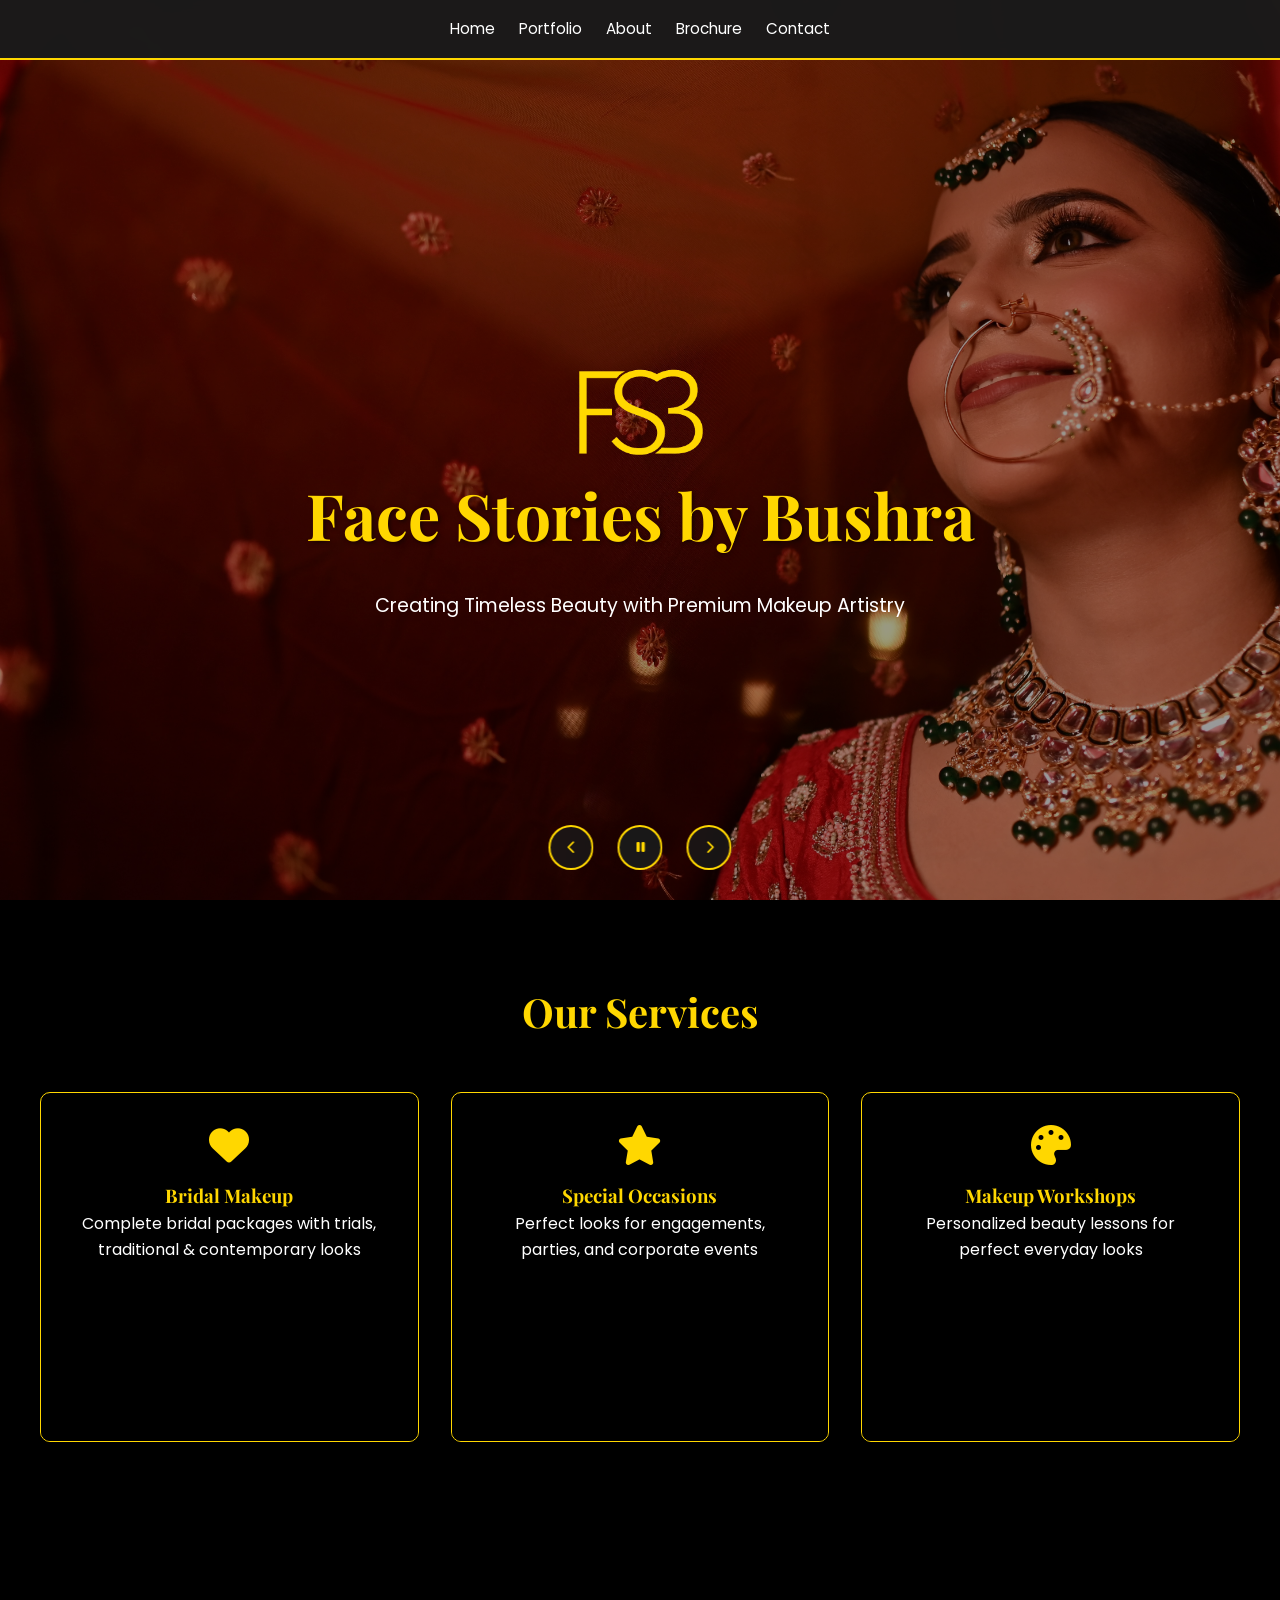
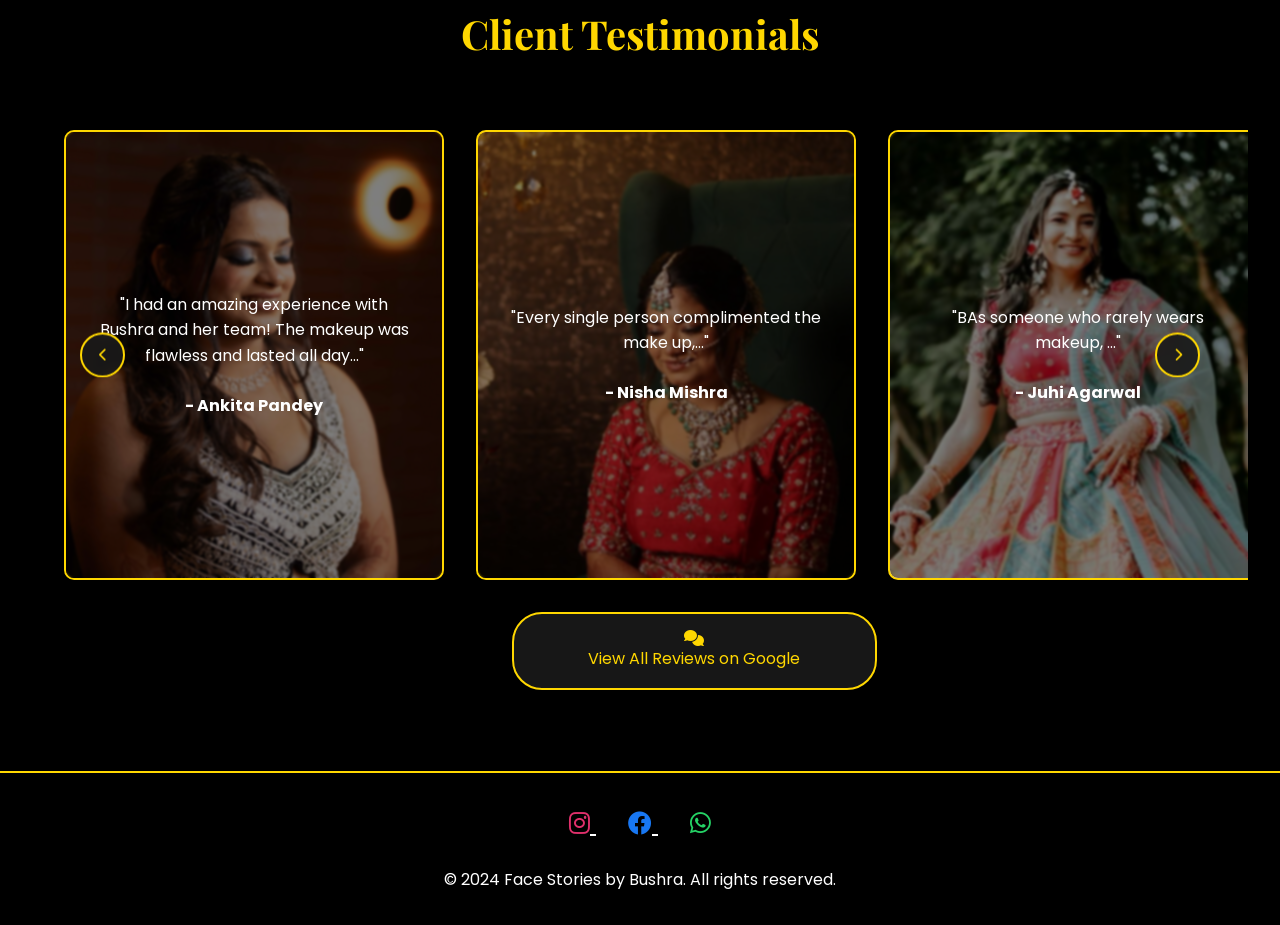
==== index.html @ 18f6107c "Add files via upload" ====
<!DOCTYPE html>
<html lang="en">
<head>
    <meta charset="UTF-8">
    <meta name="viewport" content="width=device-width, initial-scale=1.0">
    <title>Face Stories by Bushra | Premium Makeup Artist</title>
    <link href="https://unpkg.com/aos@2.3.1/dist/aos.css" rel="stylesheet">
    <link rel="stylesheet" href="https://cdnjs.cloudflare.com/ajax/libs/font-awesome/6.0.0/css/all.min.css">
    <link href="https://fonts.googleapis.com/css2?family=Playfair+Display:wght@400;700&family=Poppins:wght@300;400;500;600&display=swap" rel="stylesheet">
    <style>
        /* Color Scheme */
        :root {
            --gold: #FFD700;
            --black: #000000;
            --dark-bg: #000000;
            --text-white: #ffffff;
        }
        
        /* Base Styles */
        * {
            margin: 0;
            padding: 0;
            box-sizing: border-box;
        }

        body {
            font-family: 'Poppins', sans-serif;
            background-color: var(--dark-bg);
            color: var(--text-white);
            line-height: 1.6;
        }

        h1, h2, h3 {
            font-family: 'Playfair Display', serif;
            color: var(--gold);
        }

        /* Navigation */
        .navbar {
            position: fixed;
            top: 0;
            left: 0;
            width: 100%;
            background: rgba(26, 26, 26, 0.98);
            z-index: 1000;
            padding: 1rem 0;
            border-bottom: 2px solid var(--gold);
            backdrop-filter: blur(8px);
        }

        .nav-links {
            display: flex;
            justify-content: center;
            gap: 1.5rem;
            list-style: none;
            padding: 0 1rem;
            flex-wrap: wrap;
        }

        .nav-links a {
            color: var(--text-white);
            text-decoration: none;
            font-size: 0.95rem;
            transition: color 0.3s ease;
            white-space: nowrap;
        }

        .nav-links a:hover {
            color: var(--gold);
        }

        /* Hero Section */
        .hero {
            height: 100vh;
            display: flex;
            align-items: center;
            justify-content: center;
            background: linear-gradient(rgba(0, 0, 0, 0.7), rgba(0, 0, 0, 0.7)),
                        url('images/hero-bg.jpg');
            background-size: cover;
            background-position: center;
            text-align: center;
            padding: 0 1rem;
        }

        .hero-content {
            max-width: 800px;
        }

        .hero h1 {
            font-size: 4rem;
            margin-bottom: 1.5rem;
            text-shadow: 2px 2px 4px rgba(0, 0, 0, 0.5);
        }

        .hero p {
            font-size: 1.2rem;
            margin-bottom: 2rem;
            color: var(--text-white);
        }

        /* Services Section */
        .services {
            padding: 5rem 2rem;
            /* background: var(--black); */
        }

        .services h2 {
            text-align: center;
            margin-bottom: 3rem;
            font-size: 2.5rem;
        }

        .service-grid {
            display: grid;
            grid-template-columns: repeat(auto-fit, minmax(300px, 1fr));
            gap: 2rem;
            max-width: 1200px;
            margin: 0 auto;
        }

        .service-card {
            background: var(--dark-bg);
            padding: 2rem;
            border-radius: 10px;
            border: 1px solid var(--gold);
            transition: transform 0.3s ease;
            text-align: center;
        }

        .service-card:hover {
            transform: translateY(-10px);
        }

        .service-card i {
            font-size: 2.5rem;
            color: var(--gold);
            margin-bottom: 1rem;
        }

        /* Footer */
        .site-footer {
            background: var(--black);
            padding: 2rem 2rem;
            text-align: center;
            border-top: 2px solid var(--gold);
            z-index: 1001;
        }

        .social-links {
            margin-bottom: 1.5rem;
        }

        .social-links a {
            color: var(--text-white);
            font-size: 1.5rem;
            margin: 0 1rem;
            transition: color 0.3s ease;
        }

        .social-links a:hover {
            color: var(--gold);
        }


                /* Hero Carousel */
                .hero-carousel {
            position: absolute;
            width: 100%;
            height: 100%;
            overflow: hidden;
            z-index: -1;
        }

        .carousel-track {
            display: flex;
            width: 500%;
            height: 100%;
            animation: slide 30s infinite;
        }

        .carousel-item {
            width: 20%;
            height: 100%;
            background-size: cover;
            background-position: center;
        }

        /* Styled Buttons */
        .cta-buttons {
            display: flex;
            gap: 1.5rem;
            margin-top: 2rem;
            justify-content: center;
        }

        .cta-btn {
            padding: 1rem 2rem;
            border: 2px solid var(--gold);
            background: rgba(255, 215, 0, 0.2);
            color: var(--gold);
            font-weight: 600;
            text-transform: uppercase;
            letter-spacing: 1px;
            border-radius: 30px;
            transition: all 0.3s ease;
            text-decoration: none;
            backdrop-filter: blur(5px);
        }

        .cta-btn:hover {
            background: var(--gold);
            color: var(--black);
            transform: translateY(-3px);
            box-shadow: 0 5px 15px rgba(255, 215, 0, 0.3);
        }

        .cta-btn:active {
            transform: translateY(0);
        }

       /*New hover effect design*/
       .service-card {
            position: relative;
            overflow: hidden;
            background: var(--dark-bg);
            padding: 2rem;
            border-radius: 10px;
            border: 1px solid var(--gold);
            transition: all 0.5s cubic-bezier(0.4, 0, 0.2, 1);
            min-height: 350px;
            cursor: pointer;
        }

        .service-image {
            position: absolute;
            bottom: -100%;
            left: 0;
            width: 100%;
            height: 100%;
            object-fit: cover;
            transition: all 0.5s cubic-bezier(0.4, 0, 0.2, 1);
            transform-origin: bottom center;
            z-index: 1;
        }

        .card-content {
            position: relative;
            z-index: 2;
            transition: all 0.3s ease;
        }

        .service-card:hover .service-image {
            bottom: 0;
            transform: scale(1.1);
        }

        .service-card:hover .card-content {
            opacity: 0;
            transform: translateY(20px);
        }

        .service-card::after {
            content: '';
            position: absolute;
            top: 0;
            left: 0;
            width: 100%;
            height: 100%;
            background: linear-gradient(transparent 60%, rgba(0,0,0,0.8));
            z-index: 2;
            pointer-events: none;
        }

        .hero-carousel {
            position: absolute;
            width: 100%;
            height: 100%;
            z-index: 0;
        }

        .carousel-track {
            display: flex;
            width: 500%;
            height: 100%;
            animation: slide 30s infinite;
        }

        .carousel-item {
            flex: 1 0 20%;
            height: 100%;
            background-size: cover;
            background-position: center;
        }



        /* Enhanced Buttons */
        .cta-btn {
            padding: 1rem 2.5rem;
            border: 2px solid var(--gold);
            background: rgba(26, 26, 26, 0.8);
            color: var(--gold);
            font-weight: 600;
            text-transform: uppercase;
            letter-spacing: 2px;
            border-radius: 50px;
            transition: all 0.3s ease;
            text-decoration: none;
            backdrop-filter: blur(8px);
            position: relative;
            overflow: hidden;
        }

        .cta-btn::before {
            content: '';
            position: absolute;
            top: 0;
            left: -100%;
            width: 100%;
            height: 100%;
            background: linear-gradient(90deg, 
                transparent, 
                rgba(255, 215, 0, 0.2), 
                transparent);
            transition: 0.5s;
        }

        .cta-btn:hover {
            background: rgba(255, 215, 0, 0.1);
            box-shadow: 0 0 25px rgba(255, 215, 0, 0.3);
        }

        .cta-btn:hover::before {
            left: 100%;
        }
        .hero {
            position: relative;
            height: 100vh;
            overflow: hidden;
        }

        .hero-carousel {
            position: absolute;
            width: 100%;
            height: 100%;
            z-index: 0;
        }

        .carousel-track {
            display: flex;
            width: 500%;
            height: 100%;
            transition: transform 1s ease-in-out;
        }

        .carousel-item {
            flex: 1 0 20%;
            height: 100%;
            background-size: cover;
            background-position: center;
            position: relative;
        }

        .carousel-item::before {
            content: '';
            position: absolute;
            top: 0;
            left: 0;
            width: 100%;
            height: 100%;
            background: rgba(0, 0, 0, 0.4);
        }

        /* Carousel Controls */
        .carousel-controls {
            position: absolute;
            bottom: 20px;
            left: 50%;
            transform: translateX(-50%);
            display: flex;
            gap: 1rem;
            z-index: 2;
        }



        .control-btn:hover {
            background: var(--gold);
            color: var(--black);
        }

        /* Pause Button */
        /* .pause-btn {
            position: absolute;
            top: 20px;
            right: 20px;
            z-index: 2;
        } */

        /* Hero Content */
        .hero-content {
            position: relative;
            z-index: 1;
            text-align: center;
            padding-top: 120px;
        }
        .carousel-controls {
            position: absolute;
            bottom: 30px;
            left: 50%;
            transform: translateX(-50%);
            display: flex;
            gap: 1.5rem;
            z-index: 3;
        }

        .control-btn {
            background: rgba(26, 26, 26, 0.8);
            border: 2px solid var(--gold);
            color: var(--gold);
            width: 45px;
            height: 45px;
            border-radius: 50%;
            cursor: pointer;
            transition: all 0.3s ease;
            display: grid;
            place-items: center;
            backdrop-filter: blur(5px);
        }


        /* Paused State Styles */
        .paused .hero-content {
            opacity: 0;
            transition: opacity 0.5s ease;
        }

        .paused .carousel-item::before {
            background: rgba(0, 0, 0, 0.2);
        }
        /* ===== Paused State Styles ===== */
.hero.paused .hero-content {
    opacity: 0;
    visibility: hidden;
    pointer-events: none;
    transition: all 0.5s ease;
}

.hero.paused .carousel-item::before {
    background: rgba(0, 0, 0, 0.2);
}

/* ===== Pause Button ===== */
.pause-btn {
    z-index: 4; /* Increased z-index */
    background: rgba(26, 26, 26, 0.95);
    border: 2px solid var(--gold);
    width: 45px;
    height: 45px;
    border-radius: 50%;
    display: grid;
    place-items: center;
    cursor: pointer;
    transition: all 0.3s ease;
}

.pause-btn:hover {
    background: var(--gold);
    color: var(--black);
}
        /* Responsive Design */
        @media (max-width: 768px) {
            .hero h1 {
                font-size: 2.5rem;
            }
            
            .nav-links {
                gap: 0.5rem;
            }
            
            .service-grid {
                grid-template-columns: 1fr;
            }
        }
    </style>

    <!-- Testimonial css -->
    <style>
        /* Testimonials Section */
        .testimonials {
            padding: 5rem 2rem;
            /* background: var(--black); */
            position: relative;
        }
    
        .testimonials h2 {
            font-family: 'Playfair Display', serif;
            text-align: center;
            margin-bottom: 3rem;
            font-size: 2.5rem;
            color: var(--gold);
        }
    
        .testimonials-carousel {
            max-width: 1400px;
            margin: 0 auto;
            overflow: hidden;
            position: relative;
            padding: 0 2rem;
        }
    
        .testimonial-track {
            display: flex;
            gap: 2rem;
            transition: transform 0.5s cubic-bezier(0.4, 0, 0.2, 1);
            padding: 1rem 0;
        }
    
        .testimonial-card {
            flex: 0 0 380px;
            height: 450px;
            border-radius: 10px;
            position: relative;
            overflow: hidden;
            cursor: pointer;
            border: 2px solid var(--gold);
        }
    
        .card-blur {
            position: absolute;
            top: 0;
            left: 0;
            width: 100%;
            height: 100%;
            background: rgba(0, 0, 0, 0.5);
            backdrop-filter: blur(1px);
        }

        .logo-image {

            height:90px;
            width:130px;
        }
    
        .testimonial-content {
            position: relative;
            z-index: 2;
            color: var(--text-white);
            padding: 2rem;
            height: 100%;
            display: flex;
            flex-direction: column;
            justify-content: center;
            text-align: center;
        }
    
        .testimonial-content p {
            font-size: 1rem;
            line-height: 1.6;
            margin-bottom: 1.5rem;
            display: -webkit-box;
            line-clamp: "";
            -webkit-line-clamp: 5;
            -webkit-box-orient: vertical;
            overflow: hidden;
        }
    
        /* Modal Styles */
        .testimonial-modal {
            display: none;
            position: fixed;
            top: 0;
            left: 0;
            width: 100%;
            height: 100%;
            background: rgba(0, 0, 0, 0.9);
            z-index: 1001;
        }
    
        .modal-content {
            position: relative;
            background: var(--dark-bg);
            max-width: 800px;
            margin: 2rem auto;
            padding: 2rem;
            border-radius: 10px;
            display: flex;
            gap: 2rem;
            border: 2px solid var(--gold);
        }
    
        .modal-image {
            width: 300px;
            height: 400px;
            background-size: cover;
            background-position: center;
            border-radius: 8px;
        }
    
        .modal-text {
            flex: 1;
            color: var(--text-white);
        }
    
        .close-modal {
            position: absolute;
            top: 1rem;
            right: 1rem;
            color: var(--gold);
            font-size: 2rem;
            cursor: pointer;
        }
        #glitter-canvas {
            position: fixed;
            top: 0;
            left: 0;
            z-index: -1;
        }
        .hero1 {
            background-image: url('images/hero1.jpg');
            }
        .hero2 {
            background-image: url('images/hero2.jpg');
        } 
        .hero3 {
            background-image: url('images/hero3.jpg');
        }
        .hero4 {
            background-image: url('images/hero4.jpg');
        }
        .hero5 {
            background-image: url('images/hero5.jpg');
        }   

        @media (max-width: 768px) {
            .nav-links {
            gap: 1rem;
        }
        .testimonials-carousel {
            padding: 0rem 0rem;
        }
        .nav-btn {
                width: 35px;
                height: 35px;
                font-size: 0.9rem;
            }

            .nav-links {
                gap: 1rem;
            }
            .hero1 {
                background-image: url('images/hero1_phone.jpg');
            }
            .hero2 {
                background-image: url('images/hero2_phone.jpg');
            }
            .hero3 {
                background-image: url('images/hero3_phone.jpg');
            }
            .hero4 {
                background-image: url('images/hero4_phone.jpg');
            }
            .hero5 {
                background-image: url('images/hero5_phone.jpg');
            }
        }
    
        @media (max-width: 768px) {
            .testimonial-card {
                flex: 0 0 300px;
                height: 400px;
            }
    
            .modal-content {
                flex-direction: column;
                width: 90%;
            }
    
            .modal-image {
                width: 100%;
                height: 300px;
            }
        }
    </style>
</head>
<body>
    <!-- Navigation -->
    <canvas id="glitter-canvas"></canvas>
    <nav class="navbar">
        <ul class="nav-links">
            <li><a href="index.html">Home</a></li>
            <li><a href="portfolio.html">Portfolio</a></li>
            <li><a href="about.html">About</a></li>
            <li><a href="brochure.html">Brochure</a></li>
            <li><a href="contact.html">Contact</a></li>
        </ul>
    </nav>

    <!-- Hero Section -->
    <section class="hero">
        <div class="hero-carousel">
            <div class="carousel-track">
                <div class="carousel-item hero1"></div>
                <div class="carousel-item hero2"></div>
                <div class="carousel-item hero3"></div>
                <div class="carousel-item hero4"></div>
                <div class="carousel-item hero5"></div>
            </div>
        </div>
         <!-- Carousel Controls -->
         <div class="carousel-controls">
            <button class="control-btn prev-btn"><i class="fas fa-chevron-left"></i></button>
            <button class="control-btn pause-btn"><i class="fas fa-pause"></i></button>
            <button class="control-btn next-btn"><i class="fas fa-chevron-right"></i></button>
        </div>
        
        
        
        
        <div class="hero-content" data-aos="zoom-in">
            <img src="images/logo.png" class="logo-image" alt="Logo">
            <h1>Face Stories by Bushra</h1>
            <p class="subtitle">Creating Timeless Beauty with Premium Makeup Artistry</p>
            <!-- <div class="cta-buttons">
                <a href="portfolio.html" class="cta-btn">View Portfolio</a>
                <a href="contact.html" class="cta-btn">Book Consultation</a>
            </div> -->
        </div>
    </section>

    <!-- Services Section -->
    <section class="services">
        <h2 data-aos="fade-up">Our Services</h2>
        <div class="service-grid">
            <!-- Bridal Makeup Card -->
            <div class="service-card" data-aos="fade-up">
                <img src="images/makeup1.jpg" class="service-image" alt="Bridal Makeup">
                <div class="card-content">
                    <i class="fas fa-heart"></i>
                    <h3>Bridal Makeup</h3>
                    <p>Complete bridal packages with trials, traditional & contemporary looks</p>
                </div>
            </div>

            <!-- Special Occasions Card -->
            <div class="service-card" data-aos="fade-up" data-aos-delay="200">
                <img src="images/party-hover.jpg" class="service-image" alt="Special Occasion">
                <div class="card-content">
                    <i class="fas fa-star"></i>
                    <h3>Special Occasions</h3>
                    <p>Perfect looks for engagements, parties, and corporate events</p>
                </div>
            </div>

            <!-- Makeup Workshops Card -->
            <div class="service-card" data-aos="fade-up" data-aos-delay="400">
                <img src="images/workshop-hover.jpg" class="service-image" alt="Makeup Workshop">
                <div class="card-content">
                    <i class="fas fa-palette"></i>
                    <h3>Makeup Workshops</h3>
                    <p>Personalized beauty lessons for perfect everyday looks</p>
                </div>
            </div>
        </div>
    </section>

    <!-- Testimonials -->

    <section class="testimonials">
        <h2 data-aos="fade-up">Client Testimonials</h2>
        <div class="testimonials-carousel">
            <div class="testimonial-track">
                <div class="testimonial-card" data-aos="fade-up" 
                     style="background-image: url('images/client1.png')"
                     data-fulltext="I had an amazing experience with Bushra and her team,  and I can’t thank them enough! As a client, I was looking for someone who could create a natural yet elegant look, and they absolutely nailed it.
                     The makeup was flawless, lasted all day. I received countless compliments and felt so confident throughout the event.
                     I’m beyond happy with the results. Thank you so much for making me feel gorgeous!
                     ">
                    <div class="card-blur"></div>
                    <div class="testimonial-content">
                        <p>"I had an amazing experience with Bushra and her team! The makeup was flawless and lasted all day..."</p>
                        <h4>- Ankita Pandey</h4>
                    </div>
                </div>
                <div class="testimonial-card" data-aos="fade-up" 
                     style="background-image: url('images/client2.png')"
                     data-fulltext="Every single person complimented the make up, better than what I had envisioned for myself. Made me feel so confident and happy on my D-day. Apart from her artistic skills, her warm behaviour is also praise worthy, entire process becomes so smooth and stress free.">
                    <div class="card-blur"></div>
                    <div class="testimonial-content">
                        <p>"Every single person complimented the make up,..."</p>
                        <h4>- Nisha Mishra</h4>
                    </div>
                </div>

                <div class="testimonial-card" data-aos="fade-up" 
                     style="background-image: url('images/client3.png')"
                     data-fulltext="As someone who rarely wears makeup, I was quite skeptical about choosing a makeup artist. I didn’t want to risk looking like someone else on my day. But I’m so glad I chose you, Bushra, and your wonderful team! You were incredibly sweet and understanding throughout the entire day. Without needing too much explanation, you read my mind perfectly and delivered exactly what I was hoping for. I felt like myself—comfortable, confident, and absolutely beautiful! Thanks a ton ❣️">
                    <div class="card-blur"></div>
                    <div class="testimonial-content">
                        <p>"BAs someone who rarely wears makeup, ..."</p>
                        <h4>- Juhi Agarwal</h4>
                    </div>
                </div>
                <div class="testimonial-card" data-aos="fade-up" 
                style="background-image: url('images/client1.png')"
                data-fulltext="I had an amazing experience with Bushra and her team,  and I can’t thank them enough! As a client, I was looking for someone who could create a natural yet elegant look, and they absolutely nailed it.
                The makeup was flawless, lasted all day. I received countless compliments and felt so confident throughout the event.
                I’m beyond happy with the results. Thank you so much for making me feel gorgeous!
                ">
               <div class="card-blur"></div>
               <div class="testimonial-content">
                   <p>"I had an amazing experience with Bushra and her team! The makeup was flawless and lasted all day..."</p>
                   <h4>- Ankita Pandey</h4>
               </div>
           </div>

           <!-- Add 9 more testimonials following the same pattern -->
           <!-- Example Testimonial 2 -->
           <div class="testimonial-card" data-aos="fade-up" 
                style="background-image: url('images/client2.png')"
                data-fulltext="Every single person complimented the make up, better than what I had envisioned for myself. Made me feel so confident and happy on my D-day. Apart from her artistic skills, her warm behaviour is also praise worthy, entire process becomes so smooth and stress free.">
               <div class="card-blur"></div>
               <div class="testimonial-content">
                   <p>"Every single person complimented the make up,..."</p>
                   <h4>- Nisha Mishra</h4>
               </div>
           </div>

           <div class="testimonial-card" data-aos="fade-up" 
                style="background-image: url('images/client3.png')"
                data-fulltext="As someone who rarely wears makeup, I was quite skeptical about choosing a makeup artist. I didn’t want to risk looking like someone else on my day. But I’m so glad I chose you, Bushra, and your wonderful team! You were incredibly sweet and understanding throughout the entire day. Without needing too much explanation, you read my mind perfectly and delivered exactly what I was hoping for. I felt like myself—comfortable, confident, and absolutely beautiful! Thanks a ton ❣️">
               <div class="card-blur"></div>
               <div class="testimonial-content">
                   <p>"BAs someone who rarely wears makeup, ..."</p>
                   <h4>- Juhi Agarwal</h4>
               </div>
           </div>
           <div class="testimonial-card" data-aos="fade-up" 
           style="background-image: url('images/client1.png')"
           data-fulltext="I had an amazing experience with Bushra and her team,  and I can’t thank them enough! As a client, I was looking for someone who could create a natural yet elegant look, and they absolutely nailed it.
           The makeup was flawless, lasted all day. I received countless compliments and felt so confident throughout the event.
           I’m beyond happy with the results. Thank you so much for making me feel gorgeous!
           ">
          <div class="card-blur"></div>
          <div class="testimonial-content">
              <p>"I had an amazing experience with Bushra and her team! The makeup was flawless and lasted all day..."</p>
              <h4>- Ankita Pandey</h4>
          </div>
      </div>

      <!-- Add 9 more testimonials following the same pattern -->
      <!-- Example Testimonial 2 -->
      <div class="testimonial-card" data-aos="fade-up" 
           style="background-image: url('images/client2.png')"
           data-fulltext="Every single person complimented the make up, better than what I had envisioned for myself. Made me feel so confident and happy on my D-day. Apart from her artistic skills, her warm behaviour is also praise worthy, entire process becomes so smooth and stress free.">
          <div class="card-blur"></div>
          <div class="testimonial-content">
              <p>"Every single person complimented the make up,..."</p>
              <h4>- Nisha Mishra</h4>
          </div>
      </div>

      <div class="testimonial-card" data-aos="fade-up" 
           style="background-image: url('images/client3.png')"
           data-fulltext="As someone who rarely wears makeup, I was quite skeptical about choosing a makeup artist. I didn’t want to risk looking like someone else on my day. But I’m so glad I chose you, Bushra, and your wonderful team! You were incredibly sweet and understanding throughout the entire day. Without needing too much explanation, you read my mind perfectly and delivered exactly what I was hoping for. I felt like myself—comfortable, confident, and absolutely beautiful! Thanks a ton ❣️">
          <div class="card-blur"></div>
          <div class="testimonial-content">
              <p>"BAs someone who rarely wears makeup, ..."</p>
              <h4>- Juhi Agarwal</h4>
          </div>
      </div>
      <div class="testimonial-card" data-aos="fade-up" 
           style="background-image: url('images/client3.png')"
           data-fulltext="As someone who rarely wears makeup, I was quite skeptical about choosing a makeup artist. I didn’t want to risk looking like someone else on my day. But I’m so glad I chose you, Bushra, and your wonderful team! You were incredibly sweet and understanding throughout the entire day. Without needing too much explanation, you read my mind perfectly and delivered exactly what I was hoping for. I felt like myself—comfortable, confident, and absolutely beautiful! Thanks a ton ❣️">
          <div class="card-blur"></div>
          <div class="testimonial-content">
              <p>"BAs someone who rarely wears makeup, ..."</p>
              <h4>- Juhi Agarwal</h4>
          </div>
      </div>
      
                
                <!-- Continue adding testimonials 3-10 -->
            </div>
            
            <!-- Carousel Controls -->
            <div class="testimonial-controls">
                <button class="prev-testimonial"><i class="fas fa-chevron-left"></i></button>
                <button class="next-testimonial"><i class="fas fa-chevron-right"></i></button>
            </div>
        </div>
        <a href="https://www.google.com/search?sca_esv=969efb9743fb7422&biw=1470&bih=832&sxsrf=AHTn8zqQboTLABunnVmkLSBBCEOYuX1xYQ:1746912543812&si=[base64]%3D%3D&q=Bushra+Fatma+-+Best+Makeup+Artist+%7C+Best+Bridal+Makeup+Artist+Jamshedpur+Reviews&sa=X&ved=2ahUKEwj5vYKt7JmNAxW51TgGHSovKs8Q0bkNegQIJBAE" target="_blank" class="review-button">
            <i class="fas fa-comments"></i>
            View All Reviews on Google
        </a>
    </section>
    
    <!-- Modal -->
    <div class="testimonial-modal">
        <div class="modal-content">
            <span class="close-modal">&times;</span>
            <div class="modal-image"></div>
            <div class="modal-text">
                <p class="full-testimonial"></p>
                <h4 class="client-name"></h4>
            </div>
        </div>
    </div>

    <!-- Footer -->
    <footer class="site-footer">
        <div class="social-links">
            <a href="https://www.instagram.com/facestories_by_bushra/" target="_blank">
                <i class="fab fa-instagram" style="color: #E1306C;"> </i>
            </a>
            <a href="https://www.facebook.com/Facestoriesbybushra" target="_blank">
                <i class="fab fa-facebook" style="color: #1877F2"></i>
            </a>
            <a href="https://wa.me/+917004789317" target="_blank">
                <i class="fab fa-whatsapp" style="color: #25D366;"></i></a>
        </div>
        <p>&copy; 2024 Face Stories by Bushra. All rights reserved.</p>
    </footer>

    <!-- Scripts -->
    <script src="https://unpkg.com/aos@2.3.1/dist/aos.js"></script>
    <script>
        // Initialize animations
        AOS.init({
            duration: 1000,
            once: true,
            offset: 120
        });

        // Smooth scroll for anchor links
        document.querySelectorAll('a[href^="#"]').forEach(anchor => {
            anchor.addEventListener('click', function (e) {
                e.preventDefault();
                document.querySelector(this.getAttribute('href')).scrollIntoView({
                    behavior: 'smooth'
                });
            });
        });
    </script>
    <!-- <script>
        // Add touch support for mobile devices
        document.querySelectorAll('.service-card').forEach(card => {
            let isTouched = false;
            
            card.addEventListener('touchstart', function(e) {
                e.preventDefault();
                isTouched = !isTouched;
                this.classList.toggle('hover-effect', isTouched);
            });
            
            card.addEventListener('touchmove', function(e) {
                e.preventDefault();
            });
            
            card.addEventListener('touchend', function(e) {
                e.preventDefault();
            });
        });
    </script> -->
     <script>
        // Carousel Logic
        const track = document.querySelector('.carousel-track');
        const items = document.querySelectorAll('.carousel-item');
        const prevBtn = document.querySelector('.prev-btn');
        const nextBtn = document.querySelector('.next-btn');
        const pauseBtn = document.querySelector('.pause-btn');
        const heroSection = document.querySelector('.hero');
        
        let currentIndex = 0;
        let autoPlay = true;
        let interval = setInterval(nextSlide, 5000);

        function updateSlide() {
            track.style.transform = `translateX(-${currentIndex * 20}%)`;
        }

        function nextSlide() {
            currentIndex = (currentIndex + 1) % items.length;
            updateSlide();
        }

        function prevSlide() {
            currentIndex = (currentIndex - 1 + items.length) % items.length;
            updateSlide();
        }

        function toggleAutoPlay() {
            autoPlay = !autoPlay;
            heroSection.classList.toggle('paused');
            pauseBtn.innerHTML = autoPlay ? '<i class="fas fa-pause"></i>' : '<i class="fas fa-play"></i>';
            if(autoPlay) {
                interval = setInterval(nextSlide, 5000);
            } else {
                clearInterval(interval);
            }
        }

        // Event Listeners
        nextBtn.addEventListener('click', () => {
            if(autoPlay) toggleAutoPlay();
            nextSlide();
        });

        prevBtn.addEventListener('click', () => {
            if(autoPlay) toggleAutoPlay();
            prevSlide();
        });

        pauseBtn.addEventListener('click', toggleAutoPlay);

        // Touch Swipe Support
        let touchStartX = 0;
        heroSection.addEventListener('touchstart', e => {
            touchStartX = e.touches[0].clientX;
        });

        heroSection.addEventListener('touchend', e => {
            const touchEndX = e.changedTouches[0].clientX;
            const diff = touchStartX - touchEndX;
            
            if(Math.abs(diff) > 50) {
                if(diff > 0) nextSlide();
                else prevSlide();
                if(autoPlay) toggleAutoPlay();
            }
        });
    </script>
    <!-- Testionial Script -->
    <!-- Add to CSS -->
<!-- Add to CSS -->
<script>
    // Initialize animations
    AOS.init({
        duration: 1000,
        once: true,
        offset: 120
    });
    // Glitter Background Animation
    const canvas = document.getElementById('glitter-canvas');
    const ctx = canvas.getContext('2d');
    let particles = [];

    function resizeCanvas() {
        canvas.width = window.innerWidth;
        canvas.height = window.innerHeight;
    }

    function createParticles() {
        particles = [];
        const particleCount = window.innerWidth * 0.3;
        
        for(let i = 0; i < particleCount; i++) {
            particles.push({
                x: Math.random() * canvas.width,
                y: Math.random() * canvas.height,
                size: Math.random() * 2,
                speed: Math.random() * 0.5 + 0.1,
                opacity: Math.random() * 0.5
            });
        }
    }

    function animate() {
        ctx.clearRect(0, 0, canvas.width, canvas.height);
        
        particles.forEach(particle => {
            particle.y += particle.speed;
            particle.opacity += (Math.random() - 0.5) * 0.1;
            particle.opacity = Math.max(0, Math.min(1, particle.opacity));
            
            if(particle.y > canvas.height) {
                particle.y = 0;
                particle.x = Math.random() * canvas.width;
            }
            
            ctx.beginPath();
            ctx.fillStyle = `rgba(255, 215, 0, ${particle.opacity})`;
            ctx.arc(particle.x, particle.y, particle.size, 0, Math.PI * 2);
            ctx.fill();
        });
        
        requestAnimationFrame(animate);
    }

    // Initialize
    window.addEventListener('resize', () => {
        resizeCanvas();
        createParticles();
    });
    
    resizeCanvas();
    createParticles();
    animate();

</script>
<style>
    .review-button {
    margin-top: 1rem;
    margin-bottom: 1px;
    margin-left: 30rem;
            /* position: absolute; */
            /* bottom: 10px; */
            background: rgba(26, 26, 26, 0.9);
            color: var(--gold);
            padding: 1rem 2rem;
            border: 2px solid var(--gold);
            border-radius: 30px;
            text-decoration: none;
            display: flex;
            flex-direction: column;
            align-items: center;
            /* gap: 1rem; */
            transition: all 0.3s ease;
            backdrop-filter: blur(5px);
            width:30%
        }
    
        .review-button:hover {
            background: var(--gold);
            color: var(--black);
            transform: translateY(-3px);
        }
    
        @media (max-width: 768px) {
            .review-button {
                position: static;
                margin: 1rem auto;
                width: max-content;
            }
        }
    /* Fixed Carousel Container */
    .testimonials-carousel {
        max-width: 1250px;
        margin: 0 auto;
        overflow: hidden;
        position: relative;
        padding: 0 2rem;
    }

    /* Proper Track Setup */
    .testimonial-track {
        display: flex;
        gap: 2rem;
        transition: transform 0.5s cubic-bezier(0.4, 0, 0.2, 1);
        width: max-content;
    }

    /* Card Sizing */
    .testimonial-card {
        flex: 0 0 380px;
        height: 450px;
    }
</style>

<style>

    /* Improved Carousel Controls */
    .testimonial-controls {
        position: absolute;
        top: 50%;
        transform: translateY(-50%);
        width: calc(100% - 4rem);
        display: flex;
        justify-content: space-between;
        padding: 0 1rem;
        pointer-events: none;
    }
    .testimonial-card {
        flex: 0 0 380px;
        height: 450px;
        border-radius: 10px;
        position: relative;
        overflow: hidden;
        cursor: pointer;
        border: 2px solid var(--gold);
        background-size: cover;
        background-position: center center;
    }

    .prev-testimonial,
    .next-testimonial {
        pointer-events: all;
        background: rgba(26, 26, 26, 0.9);
        border: 2px solid var(--gold);
        color: var(--gold);
        width: 45px;
        height: 45px;
        border-radius: 50%;
        cursor: pointer;
        transition: all 0.3s ease;
        display: grid;
        place-items: center;
        backdrop-filter: blur(5px);
    }

    /* Enable Scrolling */
</style>

<!-- Updated JavaScript -->
<script>
    // Proper Carousel Logic
    const track_t = document.querySelector('.testimonial-track');
    const prevBtn_t = document.querySelector('.prev-testimonial');
    const nextBtn_t = document.querySelector('.next-testimonial');
    const cards = document.querySelectorAll('.testimonial-card');
    const container = document.querySelector('.testimonials-carousel');
    
    let currentIndex_t = 0;
    let cardsPerView = Math.floor(container.offsetWidth / 400); // 380px card + 20px gap

    function updateCarousel() {
        const cardWidth = 380 + 20; // card width + gap
        track_t.style.transform = `translateX(-${currentIndex_t * cardWidth}px)`;
        
        // Disable buttons at boundaries
        prevBtn_t.disabled = currentIndex_t === 0;
        nextBtn_t.disabled = currentIndex_t >= cards.length - cardsPerView;
    }

    function calculateCardsPerView() {
        cardsPerView = Math.floor(container.offsetWidth / 400);
        updateCarousel();
    }

    prevBtn_t.addEventListener('click', () => {
        currentIndex_t = Math.max(currentIndex_t - 1, 0);
        updateCarousel();
    });

    nextBtn_t.addEventListener('click', () => {
        currentIndex_t = Math.min(currentIndex_t + 1, cards.length - cardsPerView);
        updateCarousel();
    });
    const modal = document.querySelector('.testimonial-modal');
    const closeModal = document.querySelector('.close-modal');

    cards.forEach(card => {
        card.addEventListener('click', () => {
            const image = card.style.backgroundImage;
            const text = card.dataset.fulltext;
            const name = card.querySelector('h4').textContent;

            modal.querySelector('.modal-image').style.backgroundImage = image;
            modal.querySelector('.full-testimonial').textContent = text;
            modal.querySelector('.client-name').textContent = name;
            modal.style.display = 'block';
        });
    });

    closeModal.addEventListener('click', () => {
        modal.style.display = 'none';
    });

    window.addEventListener('click', (e) => {
        if (e.target === modal) {
            modal.style.display = 'none';
        }
    });

    // Auto-truncate text
    document.querySelectorAll('.testimonial-content p').forEach(p => {
        const text = p.textContent;
        if (text.length > 180) {
            p.textContent = text.slice(0, 180) + '...';
        }
    });
    // Handle responsive changes
    window.addEventListener('resize', calculateCardsPerView);
    calculateCardsPerView();
</script>
</body>
</html>
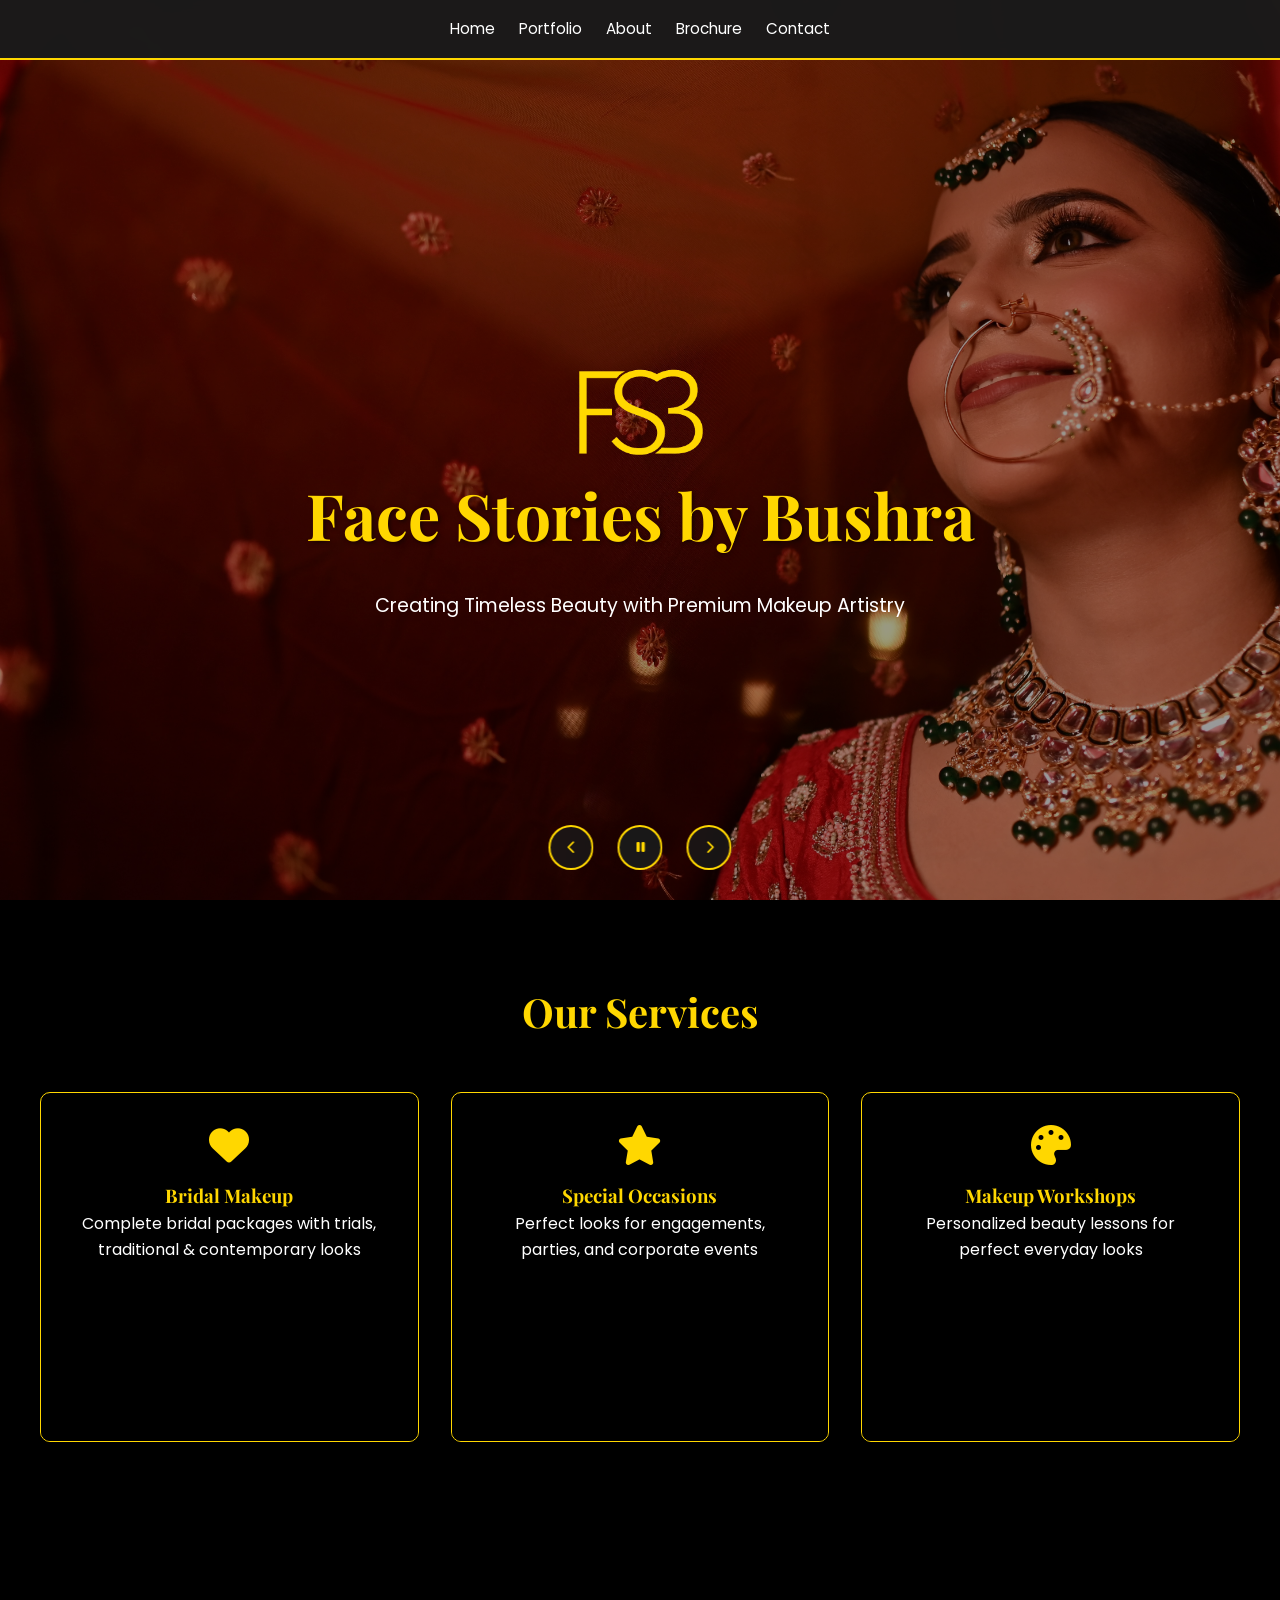
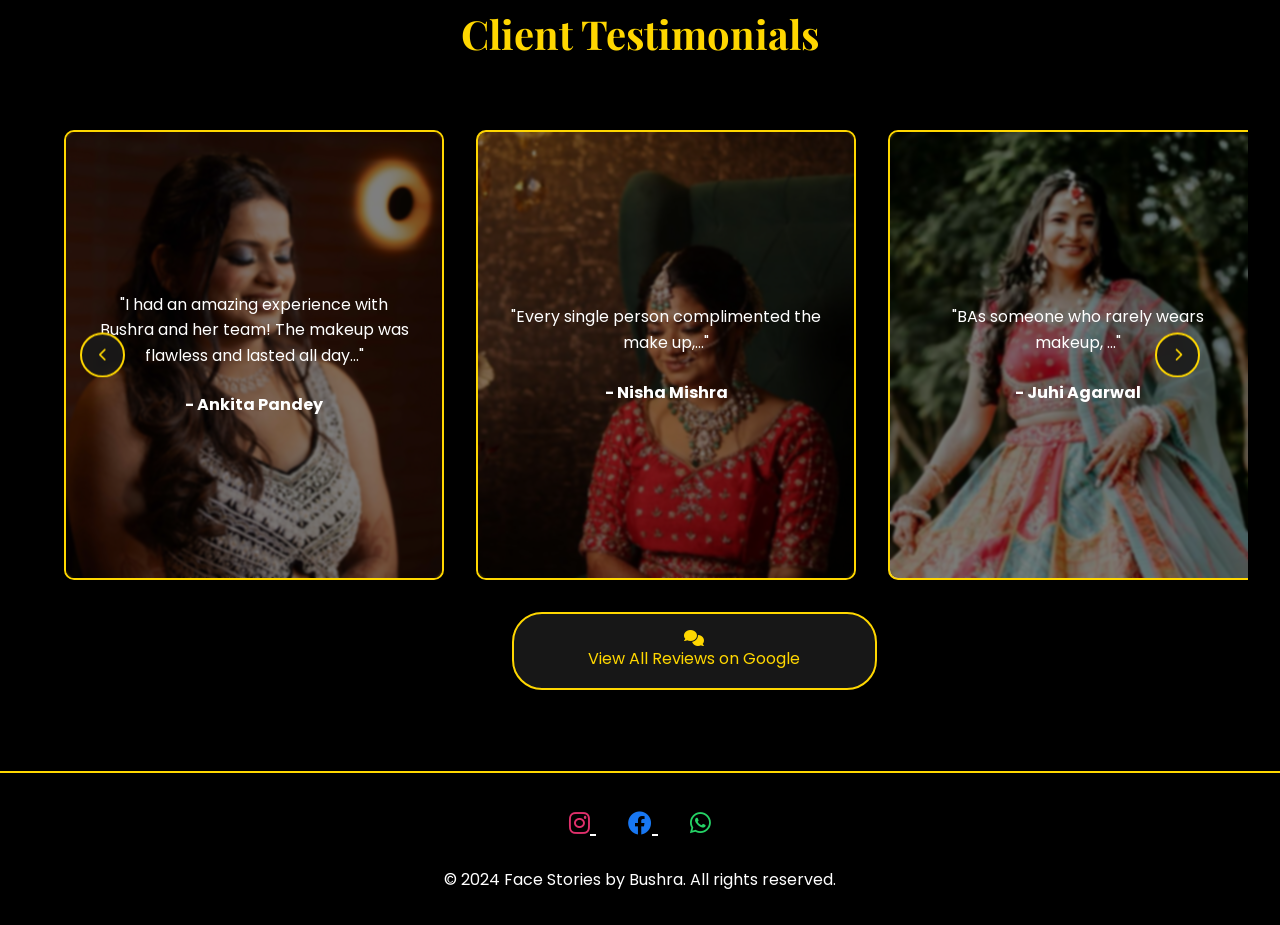
==== commit d6603639: "Update index.html" ====
--- a/index.html
+++ b/index.html
@@ -3,10 +3,11 @@
 <head>
     <meta charset="UTF-8">
     <meta name="viewport" content="width=device-width, initial-scale=1.0">
-    <title>Face Stories by Bushra | Premium Makeup Artist</title>
+    <title>Face Stories by Bushra | Bridal Makeup in Jamshedpur | Best Makeup Artist in Jamshedpur</title>
     <link href="https://unpkg.com/aos@2.3.1/dist/aos.css" rel="stylesheet">
     <link rel="stylesheet" href="https://cdnjs.cloudflare.com/ajax/libs/font-awesome/6.0.0/css/all.min.css">
     <link href="https://fonts.googleapis.com/css2?family=Playfair+Display:wght@400;700&family=Poppins:wght@300;400;500;600&display=swap" rel="stylesheet">
+    <link rel="icon" href="images/logo.ico">
     <style>
         /* Color Scheme */
         :root {
@@ -471,6 +472,12 @@
 }
         /* Responsive Design */
         @media (max-width: 768px) {
+
+            .testimonial-card {
+        flex: 0 0 250px;
+        height: 350px;
+            }
+
             .hero h1 {
                 font-size: 2.5rem;
             }
@@ -490,7 +497,6 @@
         /* Testimonials Section */
         .testimonials {
             padding: 5rem 2rem;
-            /* background: var(--black); */
             position: relative;
         }
     
@@ -518,7 +524,7 @@
         }
     
         .testimonial-card {
-            flex: 0 0 380px;
+            flex: 0 0 300px;
             height: 450px;
             border-radius: 10px;
             position: relative;
@@ -634,6 +640,11 @@
         }   
 
         @media (max-width: 768px) {
+
+            .testimonial-card {
+        flex: 0 0 250px;
+        height: 350px;
+            }
             .nav-links {
             gap: 1rem;
         }
@@ -668,8 +679,8 @@
     
         @media (max-width: 768px) {
             .testimonial-card {
-                flex: 0 0 300px;
-                height: 400px;
+        flex: 0 0 250px;
+        height: 350px;
             }
     
             .modal-content {
@@ -911,14 +922,15 @@
     <!-- Footer -->
     <footer class="site-footer">
         <div class="social-links">
-            <a href="https://www.instagram.com/facestories_by_bushra/" target="_blank">
-                <i class="fab fa-instagram" style="color: #E1306C;"> </i>
+            <a href="https://www.instagram.com/facestories_by_bushra/" target="_blank" rel="noopener noreferrer">
+                <i class="fab fa-instagram" style="color: #E1306C;"></i>
             </a>
-            <a href="https://www.facebook.com/Facestoriesbybushra" target="_blank">
-                <i class="fab fa-facebook" style="color: #1877F2"></i>
+            <a href="https://www.facebook.com/Facestoriesbybushra" target="_blank" rel="noopener noreferrer">
+                <i class="fab fa-facebook" style="color: #1877F2;"></i>
             </a>
-            <a href="https://wa.me/+917004789317" target="_blank">
-                <i class="fab fa-whatsapp" style="color: #25D366;"></i></a>
+            <a href="https://wa.me/+917004789317" target="_blank" rel="noopener noreferrer">
+                <i class="fab fa-whatsapp" style="color: #25D366;"></i>
+            </a>
         </div>
         <p>&copy; 2024 Face Stories by Bushra. All rights reserved.</p>
     </footer>
@@ -1128,6 +1140,11 @@
         }
     
         @media (max-width: 768px) {
+            .testimonial-card {
+        flex: 0 0 250px;
+        height: 350px;
+            }
+
             .review-button {
                 position: static;
                 margin: 1rem auto;
@@ -1214,10 +1231,22 @@
     let currentIndex_t = 0;
     let cardsPerView = Math.floor(container.offsetWidth / 400); // 380px card + 20px gap
 
+    const isMobile = window.matchMedia('(max-width: 767px)').matches;
+
     function updateCarousel() {
-        const cardWidth = 380 + 20; // card width + gap
-        track_t.style.transform = `translateX(-${currentIndex_t * cardWidth}px)`;
-        
+        let cardWidth = 380 + 20; // card width + gap
+        track_t.style.transform = `translateX(-${currentIndex_t * (cardWidth+15)}px)`;
+        if (isMobile) {
+            cardWidth = 250 + 20;
+            // Mobile-specific code
+            console.log('Mobile device detected');
+            track_t.style.transform = `translateX(-${currentIndex_t * (cardWidth)}px)`;
+        } else {
+            cardWidth = 380 + 20;
+            // Desktop-specific code
+            console.log('Desktop detected');
+            track_t.style.transform = `translateX(-${currentIndex_t * (cardWidth+15)}px)`;
+        }
         // Disable buttons at boundaries
         prevBtn_t.disabled = currentIndex_t === 0;
         nextBtn_t.disabled = currentIndex_t >= cards.length - cardsPerView;
@@ -1275,4 +1304,4 @@
     calculateCardsPerView();
 </script>
 </body>
-</html>+</html>
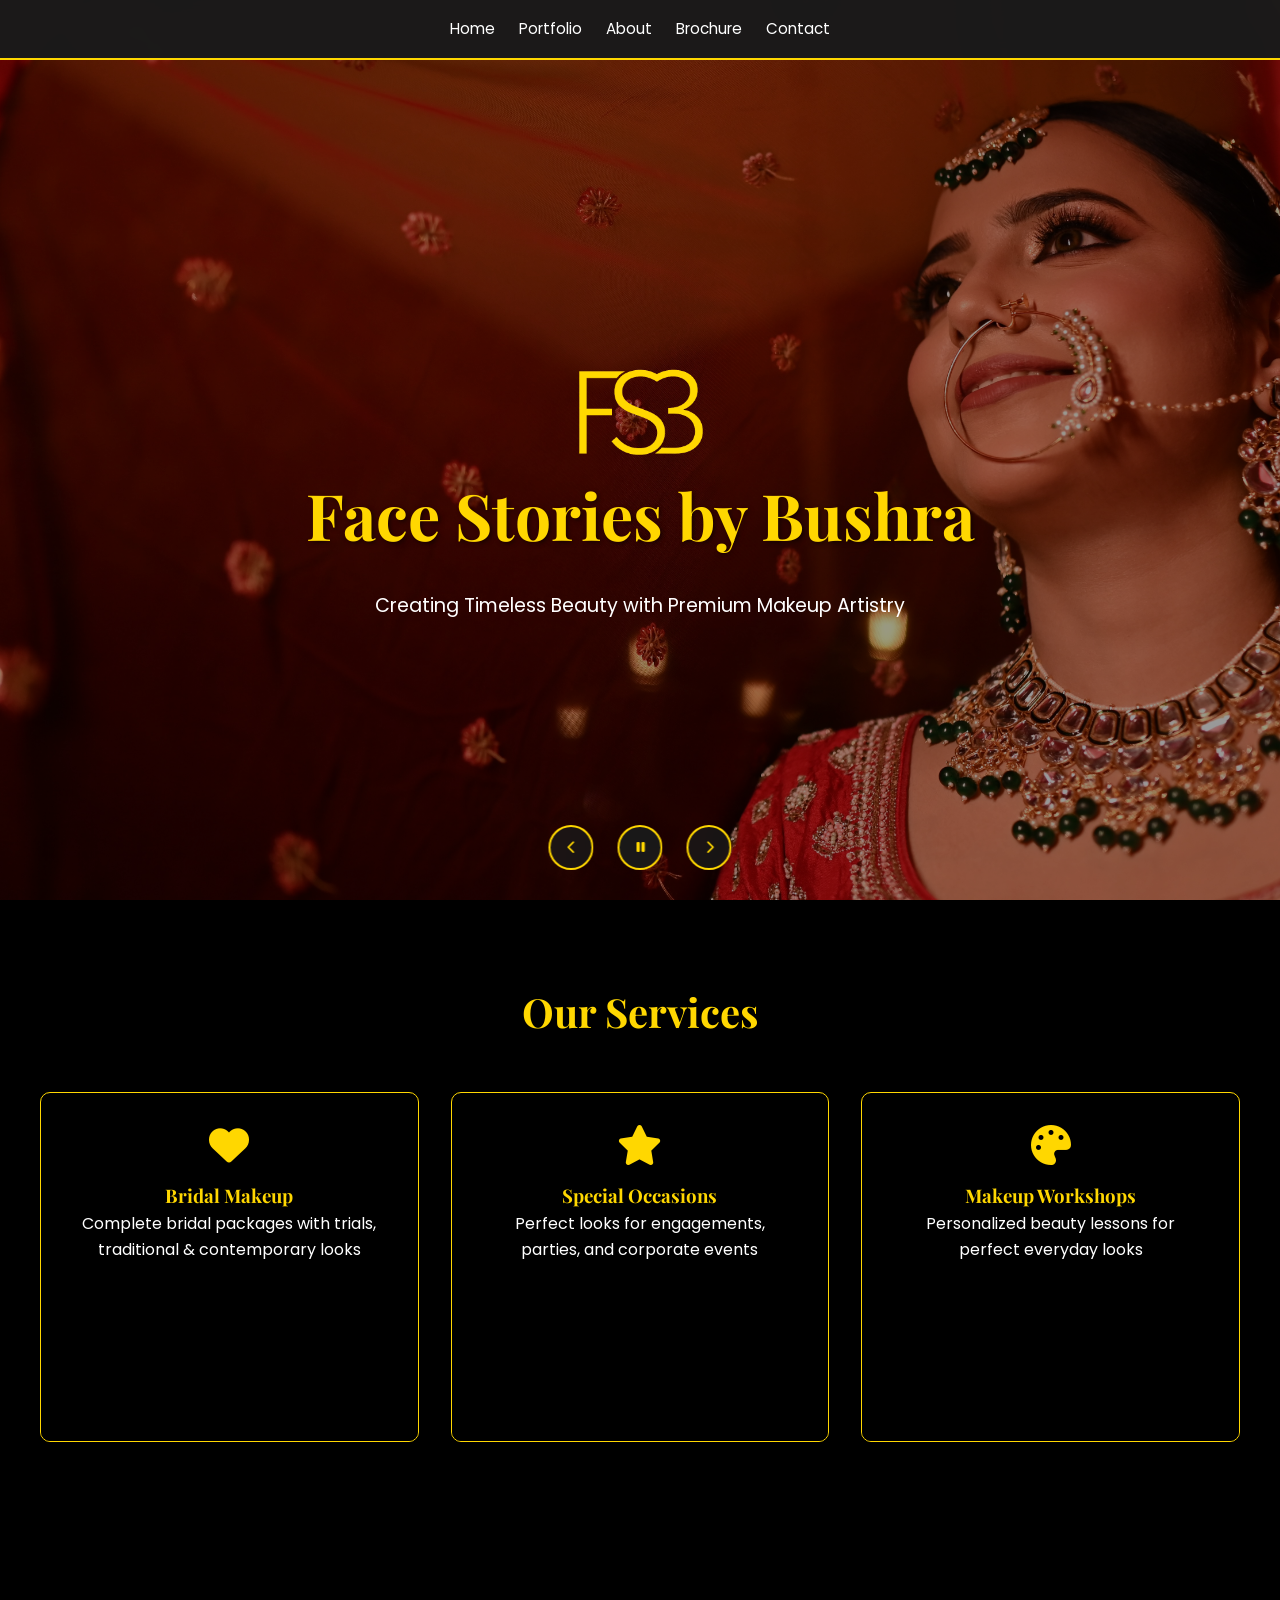
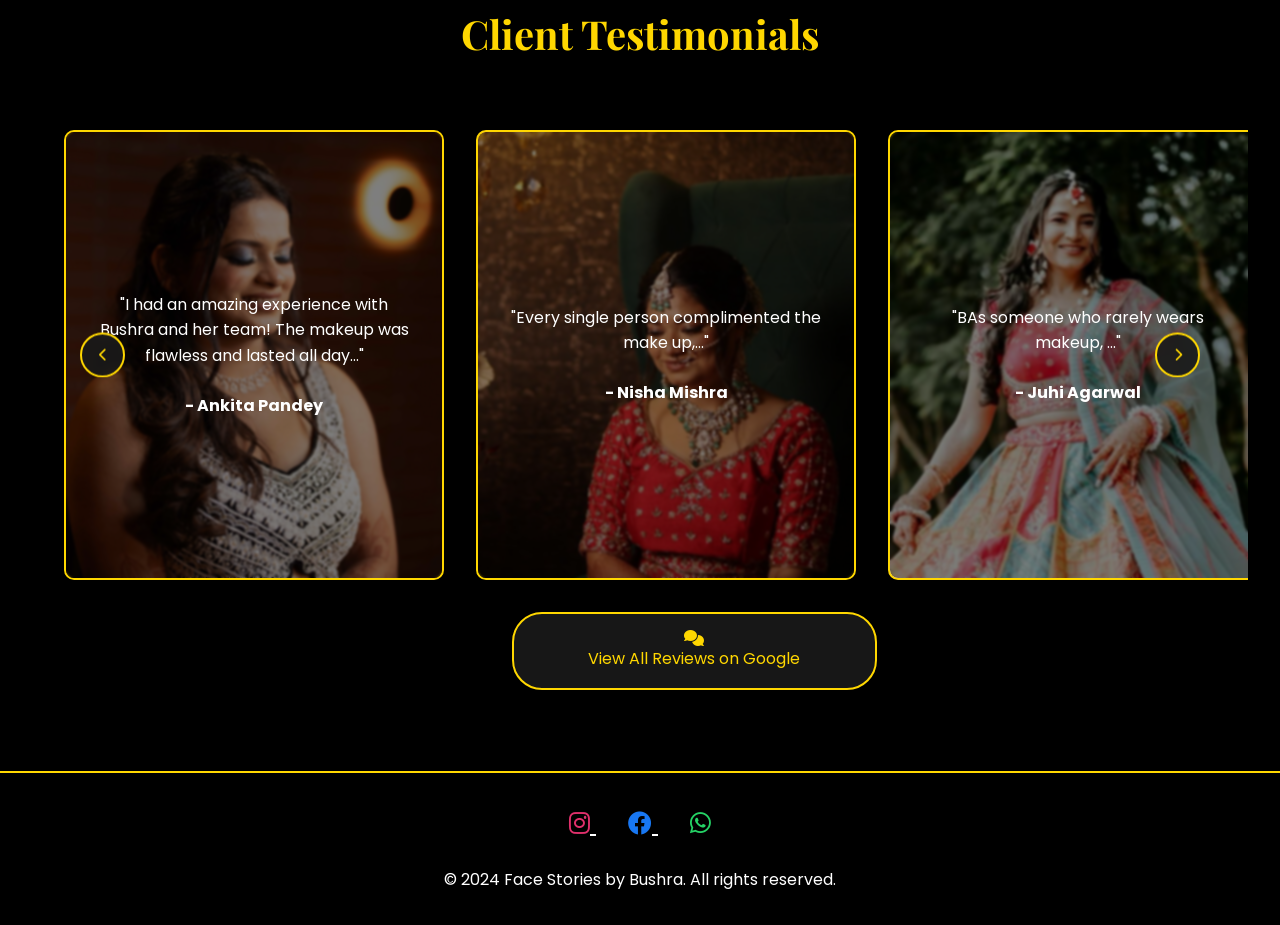
==== commit eff5744f: "Update index.html" ====
--- a/index.html
+++ b/index.html
@@ -3,6 +3,7 @@
 <head>
     <meta charset="UTF-8">
     <meta name="viewport" content="width=device-width, initial-scale=1.0">
+    <meta name="google-site-verification" content="GNMu3gDCqDR0ASRM10SgIt2pV-xM3fqYiB4t6aC_e4Q" />
     <title>Face Stories by Bushra | Bridal Makeup in Jamshedpur | Best Makeup Artist in Jamshedpur</title>
     <link href="https://unpkg.com/aos@2.3.1/dist/aos.css" rel="stylesheet">
     <link rel="stylesheet" href="https://cdnjs.cloudflare.com/ajax/libs/font-awesome/6.0.0/css/all.min.css">
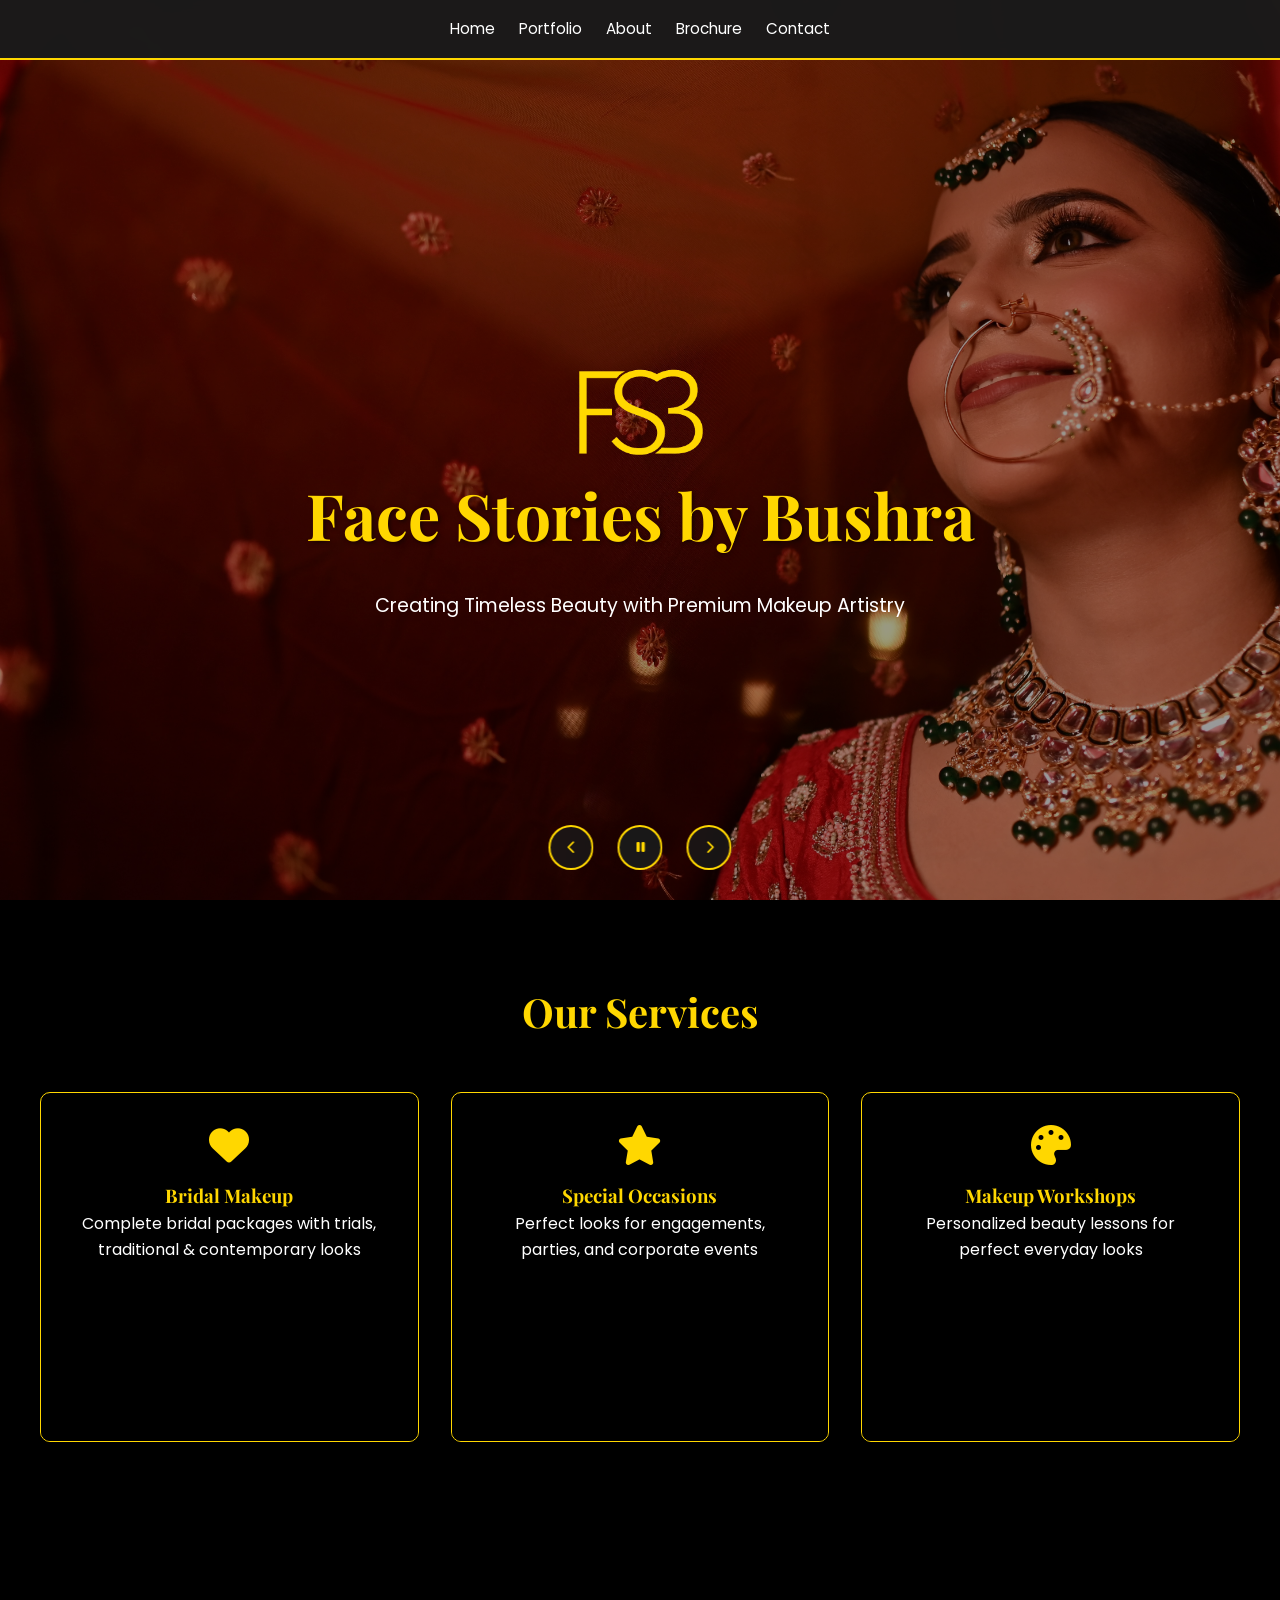
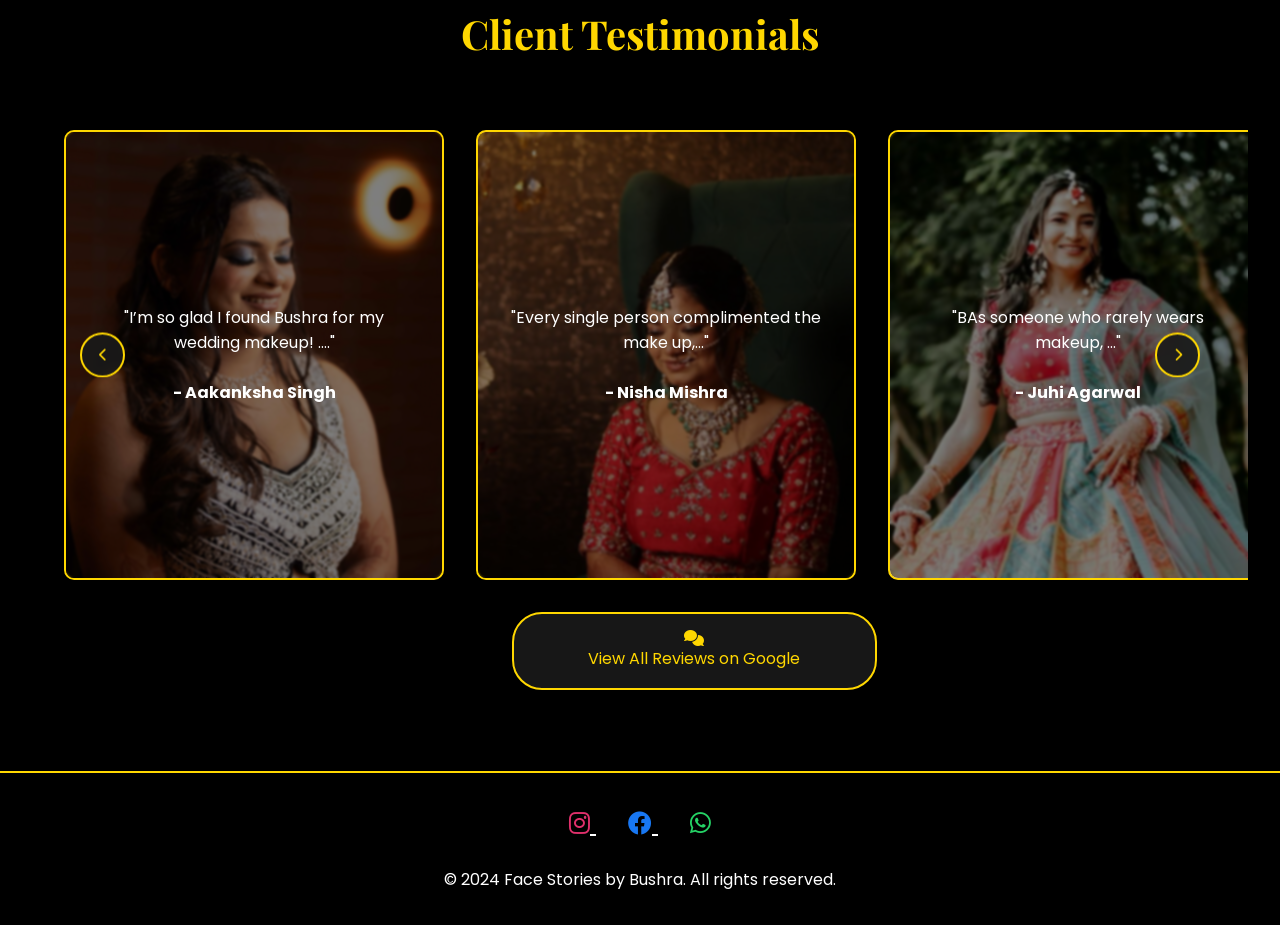
==== commit 990f1def: "Add files via upload" ====
--- a/index.html
+++ b/index.html
@@ -3,12 +3,10 @@
 <head>
     <meta charset="UTF-8">
     <meta name="viewport" content="width=device-width, initial-scale=1.0">
-    <meta name="google-site-verification" content="GNMu3gDCqDR0ASRM10SgIt2pV-xM3fqYiB4t6aC_e4Q" />
     <title>Face Stories by Bushra | Bridal Makeup in Jamshedpur | Best Makeup Artist in Jamshedpur</title>
     <link href="https://unpkg.com/aos@2.3.1/dist/aos.css" rel="stylesheet">
     <link rel="stylesheet" href="https://cdnjs.cloudflare.com/ajax/libs/font-awesome/6.0.0/css/all.min.css">
     <link href="https://fonts.googleapis.com/css2?family=Playfair+Display:wght@400;700&family=Poppins:wght@300;400;500;600&display=swap" rel="stylesheet">
-    <link rel="icon" href="images/logo.ico">
     <style>
         /* Color Scheme */
         :root {
@@ -785,14 +783,11 @@
             <div class="testimonial-track">
                 <div class="testimonial-card" data-aos="fade-up" 
                      style="background-image: url('images/client1.png')"
-                     data-fulltext="I had an amazing experience with Bushra and her team,  and I can’t thank them enough! As a client, I was looking for someone who could create a natural yet elegant look, and they absolutely nailed it.
-                     The makeup was flawless, lasted all day. I received countless compliments and felt so confident throughout the event.
-                     I’m beyond happy with the results. Thank you so much for making me feel gorgeous!
-                     ">
+                     data-fulltext="I’m so glad I found Bushra for my wedding makeup! She did an incredible job, understanding exactly what I wanted and ensuring every detail was perfect. She’s highly professional, talented, and even suggested a beautiful hairstyle that complemented the makeup perfectly. I received so many compliments and felt amazing all day. I highly recommend her to anyone looking for a skilled and reliable makeup artist—she’s the best!">
                     <div class="card-blur"></div>
                     <div class="testimonial-content">
-                        <p>"I had an amazing experience with Bushra and her team! The makeup was flawless and lasted all day..."</p>
-                        <h4>- Ankita Pandey</h4>
+                        <p>"I’m so glad I found Bushra for my wedding makeup! ...."</p>
+                        <h4>- Aakanksha Singh</h4>
                     </div>
                 </div>
                 <div class="testimonial-card" data-aos="fade-up" 
@@ -815,80 +810,82 @@
                     </div>
                 </div>
                 <div class="testimonial-card" data-aos="fade-up" 
-                style="background-image: url('images/client1.png')"
-                data-fulltext="I had an amazing experience with Bushra and her team,  and I can’t thank them enough! As a client, I was looking for someone who could create a natural yet elegant look, and they absolutely nailed it.
-                The makeup was flawless, lasted all day. I received countless compliments and felt so confident throughout the event.
-                I’m beyond happy with the results. Thank you so much for making me feel gorgeous!
+                style="background-image: url('images/client4.png')"
+                data-fulltext="Bushra, words can’t fully express how grateful I am for the stunning makeup you did for my wedding and mehendi. You made me feel absolutely beautiful on both occasions, and your artistry exceeded all my expectations. Your attention to detail, creativity, and ability to bring out my best features were incredible. I truly appreciate how you listened to my ideas while adding your expert touch to create the perfect look. Beyond your amazing skills, your calming presence and kindness made the entire experience so enjoyable. You not only transformed my appearance but also helped boost my confidence on such special days. I feel blessed to have had you by my side, and I’ll always cherish your contribution. Not to miss, you have an amazing team. Thank you from my heart!!
                 ">
                <div class="card-blur"></div>
                <div class="testimonial-content">
-                   <p>"I had an amazing experience with Bushra and her team! The makeup was flawless and lasted all day..."</p>
-                   <h4>- Ankita Pandey</h4>
+                   <p>"Bushra, words can’t fully express how grateful I am for the stunning makeup you did......"</p>
+                   <h4>- Anamika</h4>
                </div>
            </div>
 
            <!-- Add 9 more testimonials following the same pattern -->
            <!-- Example Testimonial 2 -->
            <div class="testimonial-card" data-aos="fade-up" 
-                style="background-image: url('images/client2.png')"
-                data-fulltext="Every single person complimented the make up, better than what I had envisioned for myself. Made me feel so confident and happy on my D-day. Apart from her artistic skills, her warm behaviour is also praise worthy, entire process becomes so smooth and stress free.">
+                style="background-image: url('images/client5.png')"
+                data-fulltext="So i came to know about bushra from instagram and i'm glad that many of my friends recommended me some or another makeup artist name from jamshedpur but i opted for bushra . when she came to my room on my reception day what makes me inspire was her Professionalism then she started with the makeup and TRUST me guys her dedication towards her career was just wao, she really did a fantastic job i would say even i have never thought it would be so great. Thankyou for such an elegant and marvellous makeup.
+One more things i would say even after the makeup her team members saw that i was in stage alone doing everything and my hair was getting little difficult to manage so they came on stage to set that time i really felt so overwhelmed. Thankyou and Thankyou ❤️
+You will grow more we all know ?">
                <div class="card-blur"></div>
                <div class="testimonial-content">
-                   <p>"Every single person complimented the make up,..."</p>
-                   <h4>- Nisha Mishra</h4>
+                   <p>"So i came to know about bushra from instagram and i'm glad that many of my friends recommended me ..."</p>
+                   <h4>- Neha Kapoor</h4>
                </div>
            </div>
 
            <div class="testimonial-card" data-aos="fade-up" 
-                style="background-image: url('images/client3.png')"
-                data-fulltext="As someone who rarely wears makeup, I was quite skeptical about choosing a makeup artist. I didn’t want to risk looking like someone else on my day. But I’m so glad I chose you, Bushra, and your wonderful team! You were incredibly sweet and understanding throughout the entire day. Without needing too much explanation, you read my mind perfectly and delivered exactly what I was hoping for. I felt like myself—comfortable, confident, and absolutely beautiful! Thanks a ton ❣️">
+                style="background-image: url('images/client6.png')"
+                data-fulltext="Bushra…you are the most Incredible Makeup Artist I have ever come across….The Marriage Look you gave me was all that i ever imagined…I stay at Kolkata and have seen an ample of MUAs….but there’s none like you…The best one not just in Jamshedpur but at par in competence or may be even better that most other MUA across the Country…the subtle and minute detailing in your work will take you a very long way…May you have a Florishing Career ahead…You are what I call…”Blessed with Magical Hands”…❤️">
                <div class="card-blur"></div>
                <div class="testimonial-content">
-                   <p>"BAs someone who rarely wears makeup, ..."</p>
-                   <h4>- Juhi Agarwal</h4>
+                   <p>"Bushra…you are the most Incredible Makeup Artist I have ever come acrossw ..."</p>
+                   <h4>- Dr. Soumita Tripathy</h4>
                </div>
            </div>
            <div class="testimonial-card" data-aos="fade-up" 
-           style="background-image: url('images/client1.png')"
-           data-fulltext="I had an amazing experience with Bushra and her team,  and I can’t thank them enough! As a client, I was looking for someone who could create a natural yet elegant look, and they absolutely nailed it.
-           The makeup was flawless, lasted all day. I received countless compliments and felt so confident throughout the event.
-           I’m beyond happy with the results. Thank you so much for making me feel gorgeous!
-           ">
+           style="background-image: url('images/client7.png')"
+           data-fulltext="Absolutely Loved her makeup skills ❤️ it was like a dream look for me. No matter how many times I say this but she is the best makeup artist I have ever met. She was on time and made sure that I get ready on time with a flawless look. She even waited for me to come back after the puja ceremony and did my touch up which not many makeup artists do? these small things make the day of a bride stress free and relaxed and Bushra did everything possible to make me stress free & relaxed. Going to be a bride soon? Book Bushra for your special day without second thoughts. 
+
+Thank you so much Bushra. ">
           <div class="card-blur"></div>
           <div class="testimonial-content">
-              <p>"I had an amazing experience with Bushra and her team! The makeup was flawless and lasted all day..."</p>
-              <h4>- Ankita Pandey</h4>
+              <p>"Absolutely Loved her makeup skills ❤️ it was like a dream look for me..."</p>
+              <h4>- Nidhi Singh</h4>
           </div>
       </div>
 
       <!-- Add 9 more testimonials following the same pattern -->
       <!-- Example Testimonial 2 -->
       <div class="testimonial-card" data-aos="fade-up" 
-           style="background-image: url('images/client2.png')"
-           data-fulltext="Every single person complimented the make up, better than what I had envisioned for myself. Made me feel so confident and happy on my D-day. Apart from her artistic skills, her warm behaviour is also praise worthy, entire process becomes so smooth and stress free.">
+           style="background-image: url('images/client8.png')"
+           data-fulltext="I had booked bushra for my wedding and the makeup turned out really well, beyond my expectations. I would  suggest bushra for the big events...Thank you so much for making me feel and look beautiful!! Loved your and your team's hard work..Going good keep it up!! ">
           <div class="card-blur"></div>
           <div class="testimonial-content">
-              <p>"Every single person complimented the make up,..."</p>
-              <h4>- Nisha Mishra</h4>
+              <p>"I had booked bushra for my wedding and the makeup turned out really well, ..."</p>
+              <h4>- Shilpa Singh</h4>
           </div>
       </div>
 
       <div class="testimonial-card" data-aos="fade-up" 
-           style="background-image: url('images/client3.png')"
-           data-fulltext="As someone who rarely wears makeup, I was quite skeptical about choosing a makeup artist. I didn’t want to risk looking like someone else on my day. But I’m so glad I chose you, Bushra, and your wonderful team! You were incredibly sweet and understanding throughout the entire day. Without needing too much explanation, you read my mind perfectly and delivered exactly what I was hoping for. I felt like myself—comfortable, confident, and absolutely beautiful! Thanks a ton ❣️">
+           style="background-image: url('images/client9.png')"
+           data-fulltext="I am beyond grateful to @facestories_by_bushra and team for the magic they brought to my wedding day. From the moment we met, their kindness and professionalism put me at ease, and I knew I was in the best hands. They didn’t just do my makeup; they created multiple stunning looks that perfectly captured the vision I had for my special day.. for each & every event?
+Every look they crafted was breathtaking and made me feel like the most beautiful version of myself. Whether it was the soft, romantic glow for the Mehendi ceremony, the glamorous look for our Sangeet, the most amazing look with shell jewellery for my haldi or the most important the traditional Bengali Bridal look for the wedding...each was flawless and lasted perfectly through the tears, laughter, and celebrations?
+Words cannot express my gratitude for them..Their passion and artistry shone through in every detail, and their warm, calming presence was exactly what I needed on such an important day. Thank you for making me feel radiant and confident—I couldn’t have imagined a more perfect experience!???
+I received such incredible compliments from everyone who made it to the wedding and even those who couldn't?">
           <div class="card-blur"></div>
           <div class="testimonial-content">
-              <p>"BAs someone who rarely wears makeup, ..."</p>
-              <h4>- Juhi Agarwal</h4>
+              <p>"I am beyond grateful to @facestories_by_bushra and team for the magic they brought to my wedding day ..."</p>
+              <h4>- Priya Chatterjee</h4>
           </div>
       </div>
       <div class="testimonial-card" data-aos="fade-up" 
-           style="background-image: url('images/client3.png')"
-           data-fulltext="As someone who rarely wears makeup, I was quite skeptical about choosing a makeup artist. I didn’t want to risk looking like someone else on my day. But I’m so glad I chose you, Bushra, and your wonderful team! You were incredibly sweet and understanding throughout the entire day. Without needing too much explanation, you read my mind perfectly and delivered exactly what I was hoping for. I felt like myself—comfortable, confident, and absolutely beautiful! Thanks a ton ❣️">
+           style="background-image: url('images/client10.png')"
+           data-fulltext="Thanks Bushra for making my day special!! You took care of everything I said and the look turned out exactly as I wanted, I would recommend you to all my friends Keep up the good work and thanks again">
           <div class="card-blur"></div>
           <div class="testimonial-content">
-              <p>"BAs someone who rarely wears makeup, ..."</p>
-              <h4>- Juhi Agarwal</h4>
+              <p>"Thanks Bushra for making my day special!! ..."</p>
+              <h4>- Soni Singh</h4>
           </div>
       </div>
       
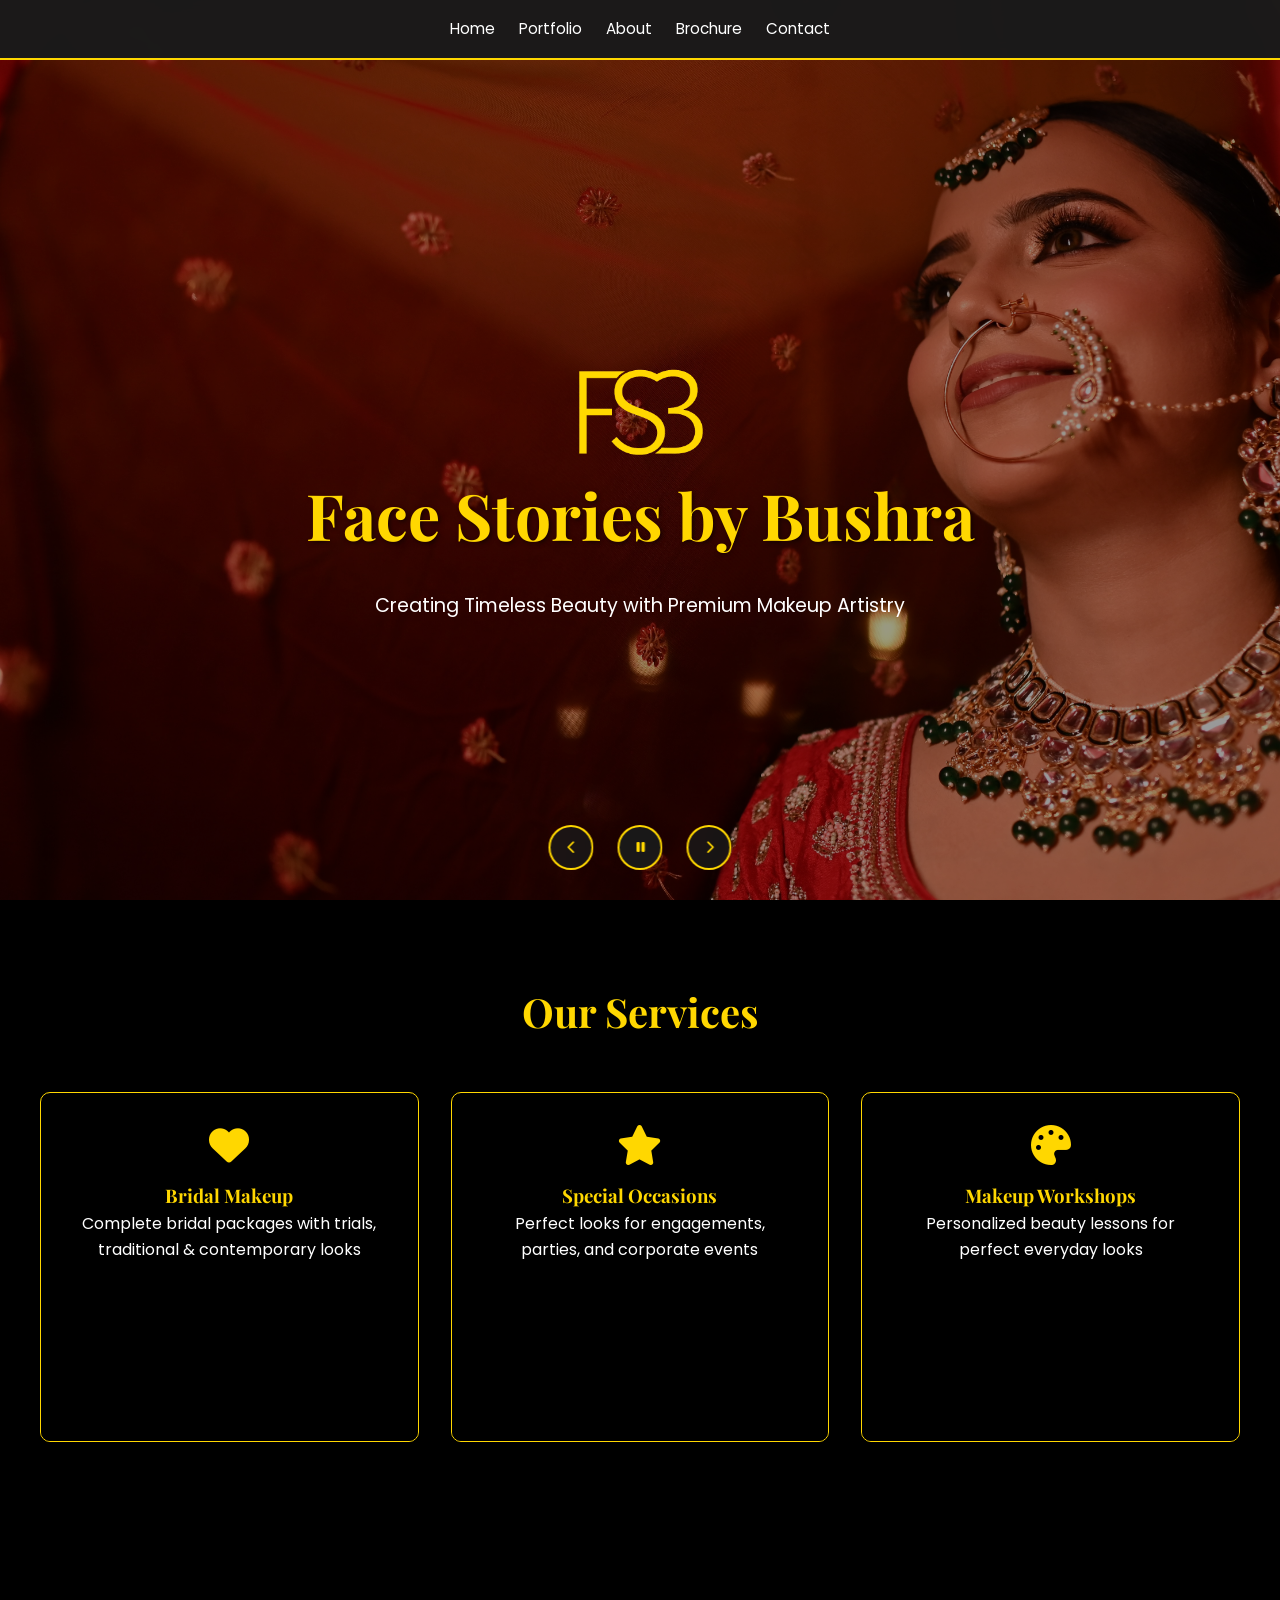
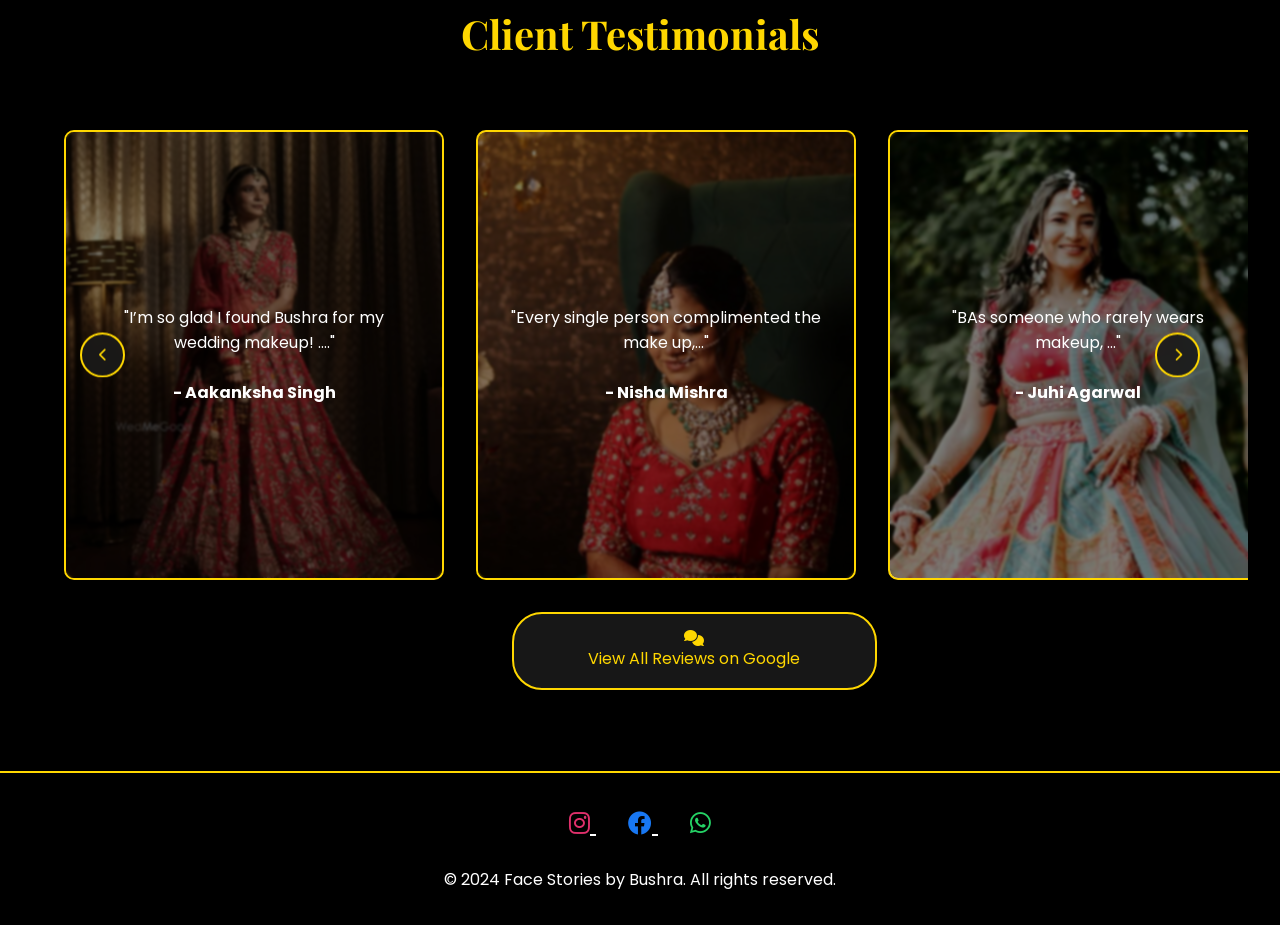
==== commit 10c967eb: "Update index.html" ====
--- a/index.html
+++ b/index.html
@@ -1,6 +1,25 @@
 <!DOCTYPE html>
 <html lang="en">
 <head>
+<!-- Meta Pixel Code -->
+<script>
+!function(f,b,e,v,n,t,s)
+{if(f.fbq)return;n=f.fbq=function(){n.callMethod?
+n.callMethod.apply(n,arguments):n.queue.push(arguments)};
+if(!f._fbq)f._fbq=n;n.push=n;n.loaded=!0;n.version='2.0';
+n.queue=[];t=b.createElement(e);t.async=!0;
+t.src=v;s=b.getElementsByTagName(e)[0];
+s.parentNode.insertBefore(t,s)}(window, document,'script',
+'https://connect.facebook.net/en_US/fbevents.js');
+fbq('init', '1280521714030635');
+fbq('track', 'PageView');
+</script>
+<noscript><img height="1" width="1" style="display:none"
+src="https://www.facebook.com/tr?id=1280521714030635&ev=PageView&noscript=1"
+/></noscript>
+<!-- End Meta Pixel Code -->
+
+    
     <meta charset="UTF-8">
     <meta name="viewport" content="width=device-width, initial-scale=1.0">
     <title>Face Stories by Bushra | Bridal Makeup in Jamshedpur | Best Makeup Artist in Jamshedpur</title>
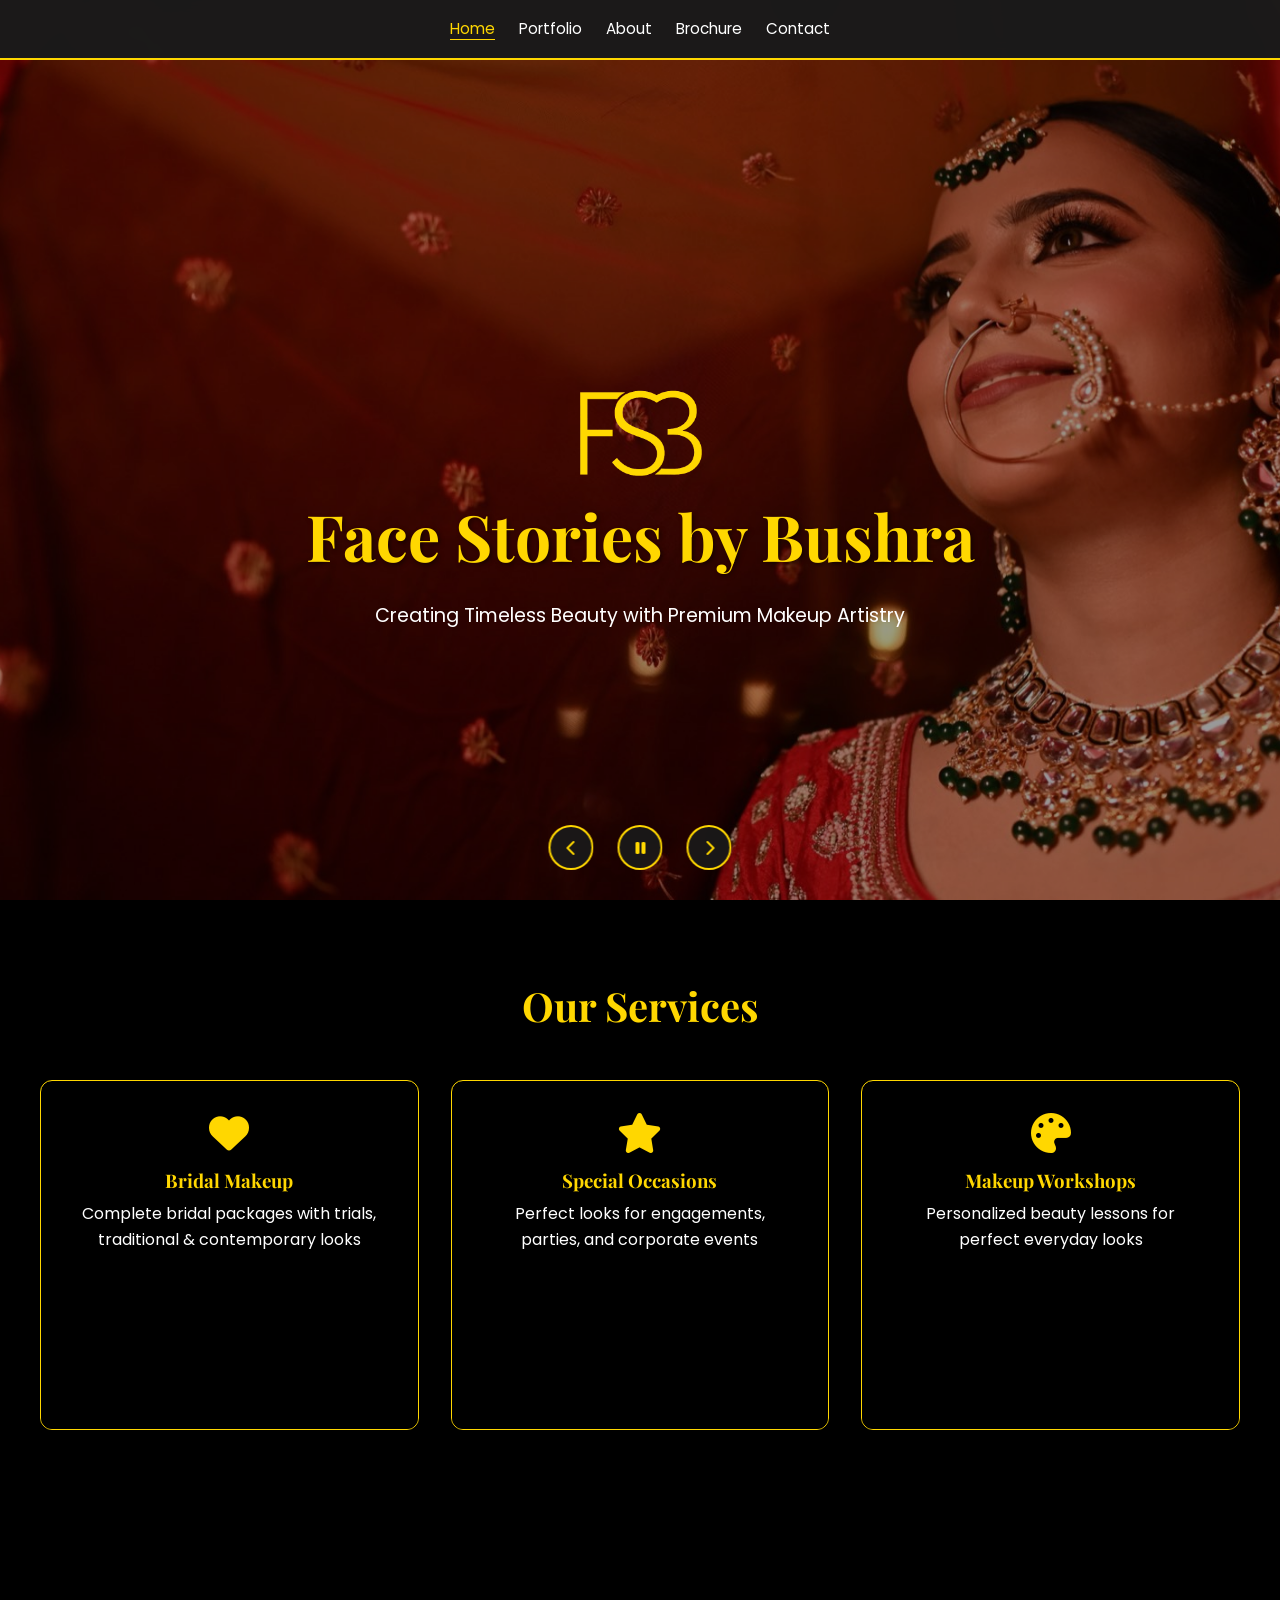
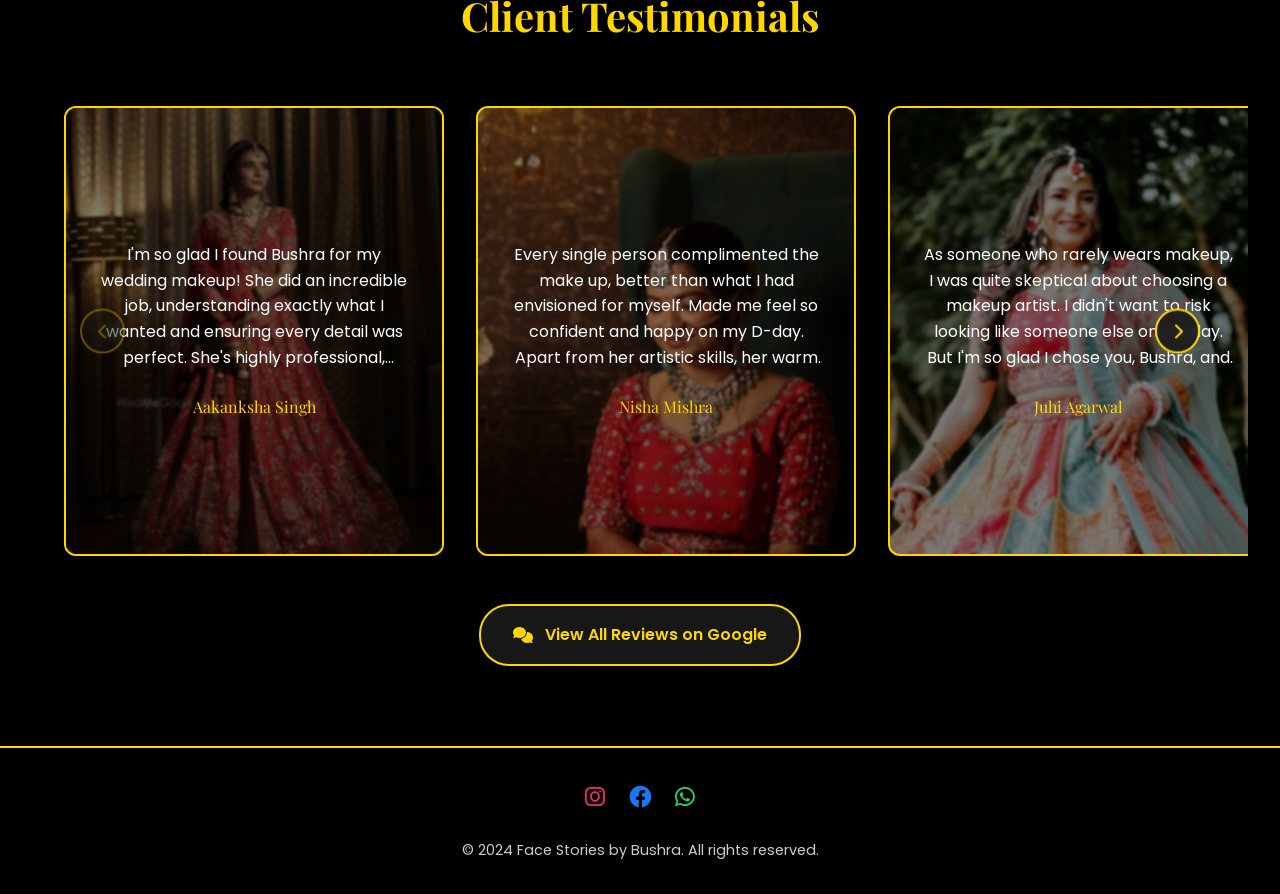
==== commit d802348c: "Restructure site: external CSS/JS, organised assets, SEO and analytics - Split inline styles into ba" ====
--- a/index.html
+++ b/index.html
@@ -1,1324 +1,347 @@
 <!DOCTYPE html>
 <html lang="en">
 <head>
-<!-- Meta Pixel Code -->
-<script>
-!function(f,b,e,v,n,t,s)
-{if(f.fbq)return;n=f.fbq=function(){n.callMethod?
-n.callMethod.apply(n,arguments):n.queue.push(arguments)};
-if(!f._fbq)f._fbq=n;n.push=n;n.loaded=!0;n.version='2.0';
-n.queue=[];t=b.createElement(e);t.async=!0;
-t.src=v;s=b.getElementsByTagName(e)[0];
-s.parentNode.insertBefore(t,s)}(window, document,'script',
-'https://connect.facebook.net/en_US/fbevents.js');
-fbq('init', '1280521714030635');
-fbq('track', 'PageView');
-</script>
-<noscript><img height="1" width="1" style="display:none"
-src="https://www.facebook.com/tr?id=1280521714030635&ev=PageView&noscript=1"
-/></noscript>
-<!-- End Meta Pixel Code -->
-
-    
     <meta charset="UTF-8">
     <meta name="viewport" content="width=device-width, initial-scale=1.0">
+
     <title>Face Stories by Bushra | Bridal Makeup in Jamshedpur | Best Makeup Artist in Jamshedpur</title>
-    <link href="https://unpkg.com/aos@2.3.1/dist/aos.css" rel="stylesheet">
+    <meta name="description" content="Face Stories by Bushra — bridal, engagement & party makeup artist in Jamshedpur. WedMeGood Users' Choice Winner 2023-2025, 300+ brides styled. Book your trial today.">
+    <link rel="canonical" href="https://facestoriesbybushra.com/">
+
+    <link rel="icon" href="favicon.ico" sizes="any">
+    <link rel="apple-touch-icon" href="assets/img/brand/apple-touch-icon.png">
+
+    <meta property="og:type" content="website">
+    <meta property="og:site_name" content="Face Stories by Bushra">
+    <meta property="og:title" content="Face Stories by Bushra | Bridal Makeup in Jamshedpur">
+    <meta property="og:description" content="Bridal, engagement & party makeup artist in Jamshedpur. WedMeGood Users' Choice Winner 2023-2025, 300+ brides styled.">
+    <meta property="og:url" content="https://facestoriesbybushra.com/">
+    <meta property="og:image" content="https://facestoriesbybushra.com/assets/img/portfolio/portfolio-01.jpg">
+    <meta property="og:locale" content="en_IN">
+
+    <meta name="twitter:card" content="summary_large_image">
+    <meta name="twitter:title" content="Face Stories by Bushra | Bridal Makeup in Jamshedpur">
+    <meta name="twitter:description" content="Bridal, engagement & party makeup artist in Jamshedpur. WedMeGood Users' Choice Winner 2023-2025, 300+ brides styled.">
+    <meta name="twitter:image" content="https://facestoriesbybushra.com/assets/img/portfolio/portfolio-01.jpg">
+
+    <!--
+      Canonical business entity for the whole site. Other pages reference this
+      node by @id instead of repeating it.
+    -->
+    <script type="application/ld+json">
+    {
+      "@context": "https://schema.org",
+      "@type": "BeautySalon",
+      "@id": "https://facestoriesbybushra.com/#business",
+      "name": "Face Stories by Bushra",
+      "url": "https://facestoriesbybushra.com/",
+      "image": "https://facestoriesbybushra.com/assets/img/about/bushra-portrait.jpg",
+      "logo": "https://facestoriesbybushra.com/assets/img/brand/logo.png",
+      "telephone": "+91-7004789317",
+      "email": "facestoriesbybushra@gmail.com",
+      "priceRange": "₹8,000 - ₹25,000",
+      "address": {
+        "@type": "PostalAddress",
+        "streetAddress": "3rd Floor, Multazim Tower, Masjid Road, Opposite Arka Jain University Office, Beside Pooja Medicals, Dhatkidih",
+        "addressLocality": "Jamshedpur",
+        "addressRegion": "Jharkhand",
+        "postalCode": "831002",
+        "addressCountry": "IN"
+      },
+      "geo": {
+        "@type": "GeoCoordinates",
+        "latitude": 22.803896,
+        "longitude": 86.177677
+      },
+      "sameAs": [
+        "https://www.instagram.com/facestories_by_bushra/",
+        "https://www.facebook.com/Facestoriesbybushra",
+        "https://wa.me/917004789317"
+      ],
+      "founder": {
+        "@type": "Person",
+        "name": "Bushra Fatma",
+        "jobTitle": "Makeup Artist"
+      },
+      "award": [
+        "WedMeGood Users' Choice Award – Best Makeup Artist, Jamshedpur (2023)",
+        "WedMeGood Users' Choice Award (2024)",
+        "WedMeGood Users' Choice Award (2025)"
+      ],
+      "hasOfferCatalog": {
+        "@type": "OfferCatalog",
+        "name": "Makeup Packages",
+        "itemListElement": [
+          { "@type": "Offer", "priceCurrency": "INR", "price": "18000", "itemOffered": { "@type": "Service", "name": "Classic Bridal Makeup" } },
+          { "@type": "Offer", "priceCurrency": "INR", "price": "20000", "itemOffered": { "@type": "Service", "name": "Premium Bridal Makeup" } },
+          { "@type": "Offer", "priceCurrency": "INR", "price": "25000", "itemOffered": { "@type": "Service", "name": "Airbrush Bridal Makeup" } },
+          { "@type": "Offer", "priceCurrency": "INR", "price": "15000", "itemOffered": { "@type": "Service", "name": "Engagement / Sangeet Makeup" } },
+          { "@type": "Offer", "priceCurrency": "INR", "price": "18000", "itemOffered": { "@type": "Service", "name": "Premium Engagement / Event Makeup" } },
+          { "@type": "Offer", "priceCurrency": "INR", "price": "8000", "itemOffered": { "@type": "Service", "name": "Haldi / Mehndi Makeup" } }
+        ]
+      }
+    }
+    </script>
+
+    <link rel="preconnect" href="https://fonts.googleapis.com">
+    <link rel="preconnect" href="https://fonts.gstatic.com" crossorigin>
+    <link href="https://fonts.googleapis.com/css2?family=Playfair+Display:wght@400;700&family=Poppins:wght@300;400;500;600&display=swap" rel="stylesheet">
     <link rel="stylesheet" href="https://cdnjs.cloudflare.com/ajax/libs/font-awesome/6.0.0/css/all.min.css">
-    <link href="https://fonts.googleapis.com/css2?family=Playfair+Display:wght@400;700&family=Poppins:wght@300;400;500;600&display=swap" rel="stylesheet">
-    <style>
-        /* Color Scheme */
-        :root {
-            --gold: #FFD700;
-            --black: #000000;
-            --dark-bg: #000000;
-            --text-white: #ffffff;
-        }
-        
-        /* Base Styles */
-        * {
-            margin: 0;
-            padding: 0;
-            box-sizing: border-box;
-        }
-
-        body {
-            font-family: 'Poppins', sans-serif;
-            background-color: var(--dark-bg);
-            color: var(--text-white);
-            line-height: 1.6;
-        }
-
-        h1, h2, h3 {
-            font-family: 'Playfair Display', serif;
-            color: var(--gold);
-        }
-
-        /* Navigation */
-        .navbar {
-            position: fixed;
-            top: 0;
-            left: 0;
-            width: 100%;
-            background: rgba(26, 26, 26, 0.98);
-            z-index: 1000;
-            padding: 1rem 0;
-            border-bottom: 2px solid var(--gold);
-            backdrop-filter: blur(8px);
-        }
-
-        .nav-links {
-            display: flex;
-            justify-content: center;
-            gap: 1.5rem;
-            list-style: none;
-            padding: 0 1rem;
-            flex-wrap: wrap;
-        }
-
-        .nav-links a {
-            color: var(--text-white);
-            text-decoration: none;
-            font-size: 0.95rem;
-            transition: color 0.3s ease;
-            white-space: nowrap;
-        }
-
-        .nav-links a:hover {
-            color: var(--gold);
-        }
-
-        /* Hero Section */
-        .hero {
-            height: 100vh;
-            display: flex;
-            align-items: center;
-            justify-content: center;
-            background: linear-gradient(rgba(0, 0, 0, 0.7), rgba(0, 0, 0, 0.7)),
-                        url('images/hero-bg.jpg');
-            background-size: cover;
-            background-position: center;
-            text-align: center;
-            padding: 0 1rem;
-        }
-
-        .hero-content {
-            max-width: 800px;
-        }
-
-        .hero h1 {
-            font-size: 4rem;
-            margin-bottom: 1.5rem;
-            text-shadow: 2px 2px 4px rgba(0, 0, 0, 0.5);
-        }
-
-        .hero p {
-            font-size: 1.2rem;
-            margin-bottom: 2rem;
-            color: var(--text-white);
-        }
-
-        /* Services Section */
-        .services {
-            padding: 5rem 2rem;
-            /* background: var(--black); */
-        }
-
-        .services h2 {
-            text-align: center;
-            margin-bottom: 3rem;
-            font-size: 2.5rem;
-        }
-
-        .service-grid {
-            display: grid;
-            grid-template-columns: repeat(auto-fit, minmax(300px, 1fr));
-            gap: 2rem;
-            max-width: 1200px;
-            margin: 0 auto;
-        }
-
-        .service-card {
-            background: var(--dark-bg);
-            padding: 2rem;
-            border-radius: 10px;
-            border: 1px solid var(--gold);
-            transition: transform 0.3s ease;
-            text-align: center;
-        }
-
-        .service-card:hover {
-            transform: translateY(-10px);
-        }
-
-        .service-card i {
-            font-size: 2.5rem;
-            color: var(--gold);
-            margin-bottom: 1rem;
-        }
-
-        /* Footer */
-        .site-footer {
-            background: var(--black);
-            padding: 2rem 2rem;
-            text-align: center;
-            border-top: 2px solid var(--gold);
-            z-index: 1001;
-        }
-
-        .social-links {
-            margin-bottom: 1.5rem;
-        }
-
-        .social-links a {
-            color: var(--text-white);
-            font-size: 1.5rem;
-            margin: 0 1rem;
-            transition: color 0.3s ease;
-        }
-
-        .social-links a:hover {
-            color: var(--gold);
-        }
-
-
-                /* Hero Carousel */
-                .hero-carousel {
-            position: absolute;
-            width: 100%;
-            height: 100%;
-            overflow: hidden;
-            z-index: -1;
-        }
-
-        .carousel-track {
-            display: flex;
-            width: 500%;
-            height: 100%;
-            animation: slide 30s infinite;
-        }
-
-        .carousel-item {
-            width: 20%;
-            height: 100%;
-            background-size: cover;
-            background-position: center;
-        }
-
-        /* Styled Buttons */
-        .cta-buttons {
-            display: flex;
-            gap: 1.5rem;
-            margin-top: 2rem;
-            justify-content: center;
-        }
-
-        .cta-btn {
-            padding: 1rem 2rem;
-            border: 2px solid var(--gold);
-            background: rgba(255, 215, 0, 0.2);
-            color: var(--gold);
-            font-weight: 600;
-            text-transform: uppercase;
-            letter-spacing: 1px;
-            border-radius: 30px;
-            transition: all 0.3s ease;
-            text-decoration: none;
-            backdrop-filter: blur(5px);
-        }
-
-        .cta-btn:hover {
-            background: var(--gold);
-            color: var(--black);
-            transform: translateY(-3px);
-            box-shadow: 0 5px 15px rgba(255, 215, 0, 0.3);
-        }
-
-        .cta-btn:active {
-            transform: translateY(0);
-        }
-
-       /*New hover effect design*/
-       .service-card {
-            position: relative;
-            overflow: hidden;
-            background: var(--dark-bg);
-            padding: 2rem;
-            border-radius: 10px;
-            border: 1px solid var(--gold);
-            transition: all 0.5s cubic-bezier(0.4, 0, 0.2, 1);
-            min-height: 350px;
-            cursor: pointer;
-        }
-
-        .service-image {
-            position: absolute;
-            bottom: -100%;
-            left: 0;
-            width: 100%;
-            height: 100%;
-            object-fit: cover;
-            transition: all 0.5s cubic-bezier(0.4, 0, 0.2, 1);
-            transform-origin: bottom center;
-            z-index: 1;
-        }
-
-        .card-content {
-            position: relative;
-            z-index: 2;
-            transition: all 0.3s ease;
-        }
-
-        .service-card:hover .service-image {
-            bottom: 0;
-            transform: scale(1.1);
-        }
-
-        .service-card:hover .card-content {
-            opacity: 0;
-            transform: translateY(20px);
-        }
-
-        .service-card::after {
-            content: '';
-            position: absolute;
-            top: 0;
-            left: 0;
-            width: 100%;
-            height: 100%;
-            background: linear-gradient(transparent 60%, rgba(0,0,0,0.8));
-            z-index: 2;
-            pointer-events: none;
-        }
-
-        .hero-carousel {
-            position: absolute;
-            width: 100%;
-            height: 100%;
-            z-index: 0;
-        }
-
-        .carousel-track {
-            display: flex;
-            width: 500%;
-            height: 100%;
-            animation: slide 30s infinite;
-        }
-
-        .carousel-item {
-            flex: 1 0 20%;
-            height: 100%;
-            background-size: cover;
-            background-position: center;
-        }
-
-
-
-        /* Enhanced Buttons */
-        .cta-btn {
-            padding: 1rem 2.5rem;
-            border: 2px solid var(--gold);
-            background: rgba(26, 26, 26, 0.8);
-            color: var(--gold);
-            font-weight: 600;
-            text-transform: uppercase;
-            letter-spacing: 2px;
-            border-radius: 50px;
-            transition: all 0.3s ease;
-            text-decoration: none;
-            backdrop-filter: blur(8px);
-            position: relative;
-            overflow: hidden;
-        }
-
-        .cta-btn::before {
-            content: '';
-            position: absolute;
-            top: 0;
-            left: -100%;
-            width: 100%;
-            height: 100%;
-            background: linear-gradient(90deg, 
-                transparent, 
-                rgba(255, 215, 0, 0.2), 
-                transparent);
-            transition: 0.5s;
-        }
-
-        .cta-btn:hover {
-            background: rgba(255, 215, 0, 0.1);
-            box-shadow: 0 0 25px rgba(255, 215, 0, 0.3);
-        }
-
-        .cta-btn:hover::before {
-            left: 100%;
-        }
-        .hero {
-            position: relative;
-            height: 100vh;
-            overflow: hidden;
-        }
-
-        .hero-carousel {
-            position: absolute;
-            width: 100%;
-            height: 100%;
-            z-index: 0;
-        }
-
-        .carousel-track {
-            display: flex;
-            width: 500%;
-            height: 100%;
-            transition: transform 1s ease-in-out;
-        }
-
-        .carousel-item {
-            flex: 1 0 20%;
-            height: 100%;
-            background-size: cover;
-            background-position: center;
-            position: relative;
-        }
-
-        .carousel-item::before {
-            content: '';
-            position: absolute;
-            top: 0;
-            left: 0;
-            width: 100%;
-            height: 100%;
-            background: rgba(0, 0, 0, 0.4);
-        }
-
-        /* Carousel Controls */
-        .carousel-controls {
-            position: absolute;
-            bottom: 20px;
-            left: 50%;
-            transform: translateX(-50%);
-            display: flex;
-            gap: 1rem;
-            z-index: 2;
-        }
-
-
-
-        .control-btn:hover {
-            background: var(--gold);
-            color: var(--black);
-        }
-
-        /* Pause Button */
-        /* .pause-btn {
-            position: absolute;
-            top: 20px;
-            right: 20px;
-            z-index: 2;
-        } */
-
-        /* Hero Content */
-        .hero-content {
-            position: relative;
-            z-index: 1;
-            text-align: center;
-            padding-top: 120px;
-        }
-        .carousel-controls {
-            position: absolute;
-            bottom: 30px;
-            left: 50%;
-            transform: translateX(-50%);
-            display: flex;
-            gap: 1.5rem;
-            z-index: 3;
-        }
-
-        .control-btn {
-            background: rgba(26, 26, 26, 0.8);
-            border: 2px solid var(--gold);
-            color: var(--gold);
-            width: 45px;
-            height: 45px;
-            border-radius: 50%;
-            cursor: pointer;
-            transition: all 0.3s ease;
-            display: grid;
-            place-items: center;
-            backdrop-filter: blur(5px);
-        }
-
-
-        /* Paused State Styles */
-        .paused .hero-content {
-            opacity: 0;
-            transition: opacity 0.5s ease;
-        }
-
-        .paused .carousel-item::before {
-            background: rgba(0, 0, 0, 0.2);
-        }
-        /* ===== Paused State Styles ===== */
-.hero.paused .hero-content {
-    opacity: 0;
-    visibility: hidden;
-    pointer-events: none;
-    transition: all 0.5s ease;
-}
-
-.hero.paused .carousel-item::before {
-    background: rgba(0, 0, 0, 0.2);
-}
-
-/* ===== Pause Button ===== */
-.pause-btn {
-    z-index: 4; /* Increased z-index */
-    background: rgba(26, 26, 26, 0.95);
-    border: 2px solid var(--gold);
-    width: 45px;
-    height: 45px;
-    border-radius: 50%;
-    display: grid;
-    place-items: center;
-    cursor: pointer;
-    transition: all 0.3s ease;
-}
-
-.pause-btn:hover {
-    background: var(--gold);
-    color: var(--black);
-}
-        /* Responsive Design */
-        @media (max-width: 768px) {
-
-            .testimonial-card {
-        flex: 0 0 250px;
-        height: 350px;
-            }
-
-            .hero h1 {
-                font-size: 2.5rem;
-            }
-            
-            .nav-links {
-                gap: 0.5rem;
-            }
-            
-            .service-grid {
-                grid-template-columns: 1fr;
-            }
-        }
-    </style>
-
-    <!-- Testimonial css -->
-    <style>
-        /* Testimonials Section */
-        .testimonials {
-            padding: 5rem 2rem;
-            position: relative;
-        }
-    
-        .testimonials h2 {
-            font-family: 'Playfair Display', serif;
-            text-align: center;
-            margin-bottom: 3rem;
-            font-size: 2.5rem;
-            color: var(--gold);
-        }
-    
-        .testimonials-carousel {
-            max-width: 1400px;
-            margin: 0 auto;
-            overflow: hidden;
-            position: relative;
-            padding: 0 2rem;
-        }
-    
-        .testimonial-track {
-            display: flex;
-            gap: 2rem;
-            transition: transform 0.5s cubic-bezier(0.4, 0, 0.2, 1);
-            padding: 1rem 0;
-        }
-    
-        .testimonial-card {
-            flex: 0 0 300px;
-            height: 450px;
-            border-radius: 10px;
-            position: relative;
-            overflow: hidden;
-            cursor: pointer;
-            border: 2px solid var(--gold);
-        }
-    
-        .card-blur {
-            position: absolute;
-            top: 0;
-            left: 0;
-            width: 100%;
-            height: 100%;
-            background: rgba(0, 0, 0, 0.5);
-            backdrop-filter: blur(1px);
-        }
-
-        .logo-image {
-
-            height:90px;
-            width:130px;
-        }
-    
-        .testimonial-content {
-            position: relative;
-            z-index: 2;
-            color: var(--text-white);
-            padding: 2rem;
-            height: 100%;
-            display: flex;
-            flex-direction: column;
-            justify-content: center;
-            text-align: center;
-        }
-    
-        .testimonial-content p {
-            font-size: 1rem;
-            line-height: 1.6;
-            margin-bottom: 1.5rem;
-            display: -webkit-box;
-            line-clamp: "";
-            -webkit-line-clamp: 5;
-            -webkit-box-orient: vertical;
-            overflow: hidden;
-        }
-    
-        /* Modal Styles */
-        .testimonial-modal {
-            display: none;
-            position: fixed;
-            top: 0;
-            left: 0;
-            width: 100%;
-            height: 100%;
-            background: rgba(0, 0, 0, 0.9);
-            z-index: 1001;
-        }
-    
-        .modal-content {
-            position: relative;
-            background: var(--dark-bg);
-            max-width: 800px;
-            margin: 2rem auto;
-            padding: 2rem;
-            border-radius: 10px;
-            display: flex;
-            gap: 2rem;
-            border: 2px solid var(--gold);
-        }
-    
-        .modal-image {
-            width: 300px;
-            height: 400px;
-            background-size: cover;
-            background-position: center;
-            border-radius: 8px;
-        }
-    
-        .modal-text {
-            flex: 1;
-            color: var(--text-white);
-        }
-    
-        .close-modal {
-            position: absolute;
-            top: 1rem;
-            right: 1rem;
-            color: var(--gold);
-            font-size: 2rem;
-            cursor: pointer;
-        }
-        #glitter-canvas {
-            position: fixed;
-            top: 0;
-            left: 0;
-            z-index: -1;
-        }
-        .hero1 {
-            background-image: url('images/hero1.jpg');
-            }
-        .hero2 {
-            background-image: url('images/hero2.jpg');
-        } 
-        .hero3 {
-            background-image: url('images/hero3.jpg');
-        }
-        .hero4 {
-            background-image: url('images/hero4.jpg');
-        }
-        .hero5 {
-            background-image: url('images/hero5.jpg');
-        }   
-
-        @media (max-width: 768px) {
-
-            .testimonial-card {
-        flex: 0 0 250px;
-        height: 350px;
-            }
-            .nav-links {
-            gap: 1rem;
-        }
-        .testimonials-carousel {
-            padding: 0rem 0rem;
-        }
-        .nav-btn {
-                width: 35px;
-                height: 35px;
-                font-size: 0.9rem;
-            }
-
-            .nav-links {
-                gap: 1rem;
-            }
-            .hero1 {
-                background-image: url('images/hero1_phone.jpg');
-            }
-            .hero2 {
-                background-image: url('images/hero2_phone.jpg');
-            }
-            .hero3 {
-                background-image: url('images/hero3_phone.jpg');
-            }
-            .hero4 {
-                background-image: url('images/hero4_phone.jpg');
-            }
-            .hero5 {
-                background-image: url('images/hero5_phone.jpg');
-            }
-        }
-    
-        @media (max-width: 768px) {
-            .testimonial-card {
-        flex: 0 0 250px;
-        height: 350px;
-            }
-    
-            .modal-content {
-                flex-direction: column;
-                width: 90%;
-            }
-    
-            .modal-image {
-                width: 100%;
-                height: 300px;
-            }
-        }
-    </style>
+    <link rel="stylesheet" href="https://unpkg.com/aos@2.3.1/dist/aos.css">
+
+    <link rel="stylesheet" href="assets/css/base.css">
+    <link rel="stylesheet" href="assets/css/layout.css">
+    <link rel="stylesheet" href="assets/css/components.css">
+    <link rel="stylesheet" href="assets/css/pages/home.css">
+
+    <script src="https://unpkg.com/aos@2.3.1/dist/aos.js" defer></script>
+    <script defer src="assets/js/modules/swipe.js"></script>
+    <script defer src="assets/js/modules/modal.js"></script>
+    <script defer src="assets/js/modules/glitter-canvas.js"></script>
+    <script defer src="assets/js/modules/scroll-animations.js"></script>
+    <script defer src="assets/js/modules/hero-carousel.js"></script>
+    <script defer src="assets/js/modules/testimonial-carousel.js"></script>
+    <script defer src="assets/js/pages/home.js"></script>
+
+    <!-- Meta Pixel -->
+    <script>
+    !function(f,b,e,v,n,t,s)
+    {if(f.fbq)return;n=f.fbq=function(){n.callMethod?
+    n.callMethod.apply(n,arguments):n.queue.push(arguments)};
+    if(!f._fbq)f._fbq=n;n.push=n;n.loaded=!0;n.version='2.0';
+    n.queue=[];t=b.createElement(e);t.async=!0;
+    t.src=v;s=b.getElementsByTagName(e)[0];
+    s.parentNode.insertBefore(t,s)}(window, document,'script',
+    'https://connect.facebook.net/en_US/fbevents.js');
+    fbq('init', '1280521714030635');
+    fbq('track', 'PageView');
+    </script>
+    <noscript><img class="tracking-pixel" height="1" width="1" alt=""
+    src="https://www.facebook.com/tr?id=1280521714030635&ev=PageView&noscript=1"></noscript>
+
+    <!-- Google Analytics (GA4) -->
+    <script async src="https://www.googletagmanager.com/gtag/js?id=G-Y875RYH6HM"></script>
+    <script>
+      window.dataLayer = window.dataLayer || [];
+      function gtag(){dataLayer.push(arguments);}
+      gtag('js', new Date());
+      gtag('config', 'G-Y875RYH6HM');
+    </script>
 </head>
+
 <body>
-    <!-- Navigation -->
-    <canvas id="glitter-canvas"></canvas>
-    <nav class="navbar">
-        <ul class="nav-links">
-            <li><a href="index.html">Home</a></li>
-            <li><a href="portfolio.html">Portfolio</a></li>
-            <li><a href="about.html">About</a></li>
-            <li><a href="brochure.html">Brochure</a></li>
-            <li><a href="contact.html">Contact</a></li>
-        </ul>
-    </nav>
-
-    <!-- Hero Section -->
-    <section class="hero">
-        <div class="hero-carousel">
-            <div class="carousel-track">
-                <div class="carousel-item hero1"></div>
-                <div class="carousel-item hero2"></div>
-                <div class="carousel-item hero3"></div>
-                <div class="carousel-item hero4"></div>
-                <div class="carousel-item hero5"></div>
-            </div>
-        </div>
-         <!-- Carousel Controls -->
-         <div class="carousel-controls">
-            <button class="control-btn prev-btn"><i class="fas fa-chevron-left"></i></button>
-            <button class="control-btn pause-btn"><i class="fas fa-pause"></i></button>
-            <button class="control-btn next-btn"><i class="fas fa-chevron-right"></i></button>
-        </div>
-        
-        
-        
-        
-        <div class="hero-content" data-aos="zoom-in">
-            <img src="images/logo.png" class="logo-image" alt="Logo">
-            <h1>Face Stories by Bushra</h1>
-            <p class="subtitle">Creating Timeless Beauty with Premium Makeup Artistry</p>
-            <!-- <div class="cta-buttons">
-                <a href="portfolio.html" class="cta-btn">View Portfolio</a>
-                <a href="contact.html" class="cta-btn">Book Consultation</a>
-            </div> -->
-        </div>
-    </section>
-
-    <!-- Services Section -->
-    <section class="services">
-        <h2 data-aos="fade-up">Our Services</h2>
-        <div class="service-grid">
-            <!-- Bridal Makeup Card -->
-            <div class="service-card" data-aos="fade-up">
-                <img src="images/makeup1.jpg" class="service-image" alt="Bridal Makeup">
-                <div class="card-content">
-                    <i class="fas fa-heart"></i>
-                    <h3>Bridal Makeup</h3>
-                    <p>Complete bridal packages with trials, traditional & contemporary looks</p>
+    <a class="skip-link" href="#main">Skip to content</a>
+    <canvas class="glitter-canvas" data-glitter aria-hidden="true"></canvas>
+
+    <header class="site-header">
+        <nav class="site-nav" aria-label="Main">
+            <ul class="site-nav__list">
+                <li><a class="site-nav__link" href="index.html" aria-current="page">Home</a></li>
+                <li><a class="site-nav__link" href="portfolio.html">Portfolio</a></li>
+                <li><a class="site-nav__link" href="about.html">About</a></li>
+                <li><a class="site-nav__link" href="brochure.html">Brochure</a></li>
+                <li><a class="site-nav__link" href="contact.html">Contact</a></li>
+            </ul>
+        </nav>
+    </header>
+
+    <main id="main">
+        <!-- Hero -->
+        <section class="hero" data-hero aria-label="Introduction">
+            <div class="hero__carousel" aria-hidden="true">
+                <div class="hero__track" data-hero-track>
+                    <div class="hero__slide hero__slide--1" data-hero-slide></div>
+                    <div class="hero__slide hero__slide--2" data-hero-slide></div>
+                    <div class="hero__slide hero__slide--3" data-hero-slide></div>
+                    <div class="hero__slide hero__slide--4" data-hero-slide></div>
+                    <div class="hero__slide hero__slide--5" data-hero-slide></div>
                 </div>
             </div>
 
-            <!-- Special Occasions Card -->
-            <div class="service-card" data-aos="fade-up" data-aos-delay="200">
-                <img src="images/party-hover.jpg" class="service-image" alt="Special Occasion">
-                <div class="card-content">
-                    <i class="fas fa-star"></i>
-                    <h3>Special Occasions</h3>
-                    <p>Perfect looks for engagements, parties, and corporate events</p>
+            <div class="hero__controls">
+                <button type="button" class="icon-btn" data-hero-prev aria-label="Previous slide">
+                    <i class="fas fa-chevron-left" aria-hidden="true"></i>
+                </button>
+                <button type="button" class="icon-btn" data-hero-pause aria-label="Pause slideshow">
+                    <i class="fas fa-pause" aria-hidden="true"></i>
+                </button>
+                <button type="button" class="icon-btn" data-hero-next aria-label="Next slide">
+                    <i class="fas fa-chevron-right" aria-hidden="true"></i>
+                </button>
+            </div>
+
+            <div class="hero__content" data-aos="zoom-in">
+                <img class="hero__logo" src="assets/img/brand/logo.png" alt="Face Stories by Bushra logo" width="130" height="90">
+                <h1 class="hero__title">Face Stories by Bushra</h1>
+                <p class="hero__subtitle">Creating Timeless Beauty with Premium Makeup Artistry</p>
+            </div>
+        </section>
+
+        <!-- Services -->
+        <section class="services" aria-labelledby="services-title">
+            <h2 class="section-title" id="services-title" data-aos="fade-up">Our Services</h2>
+
+            <div class="services__grid">
+                <article class="service-card" data-aos="fade-up">
+                    <img class="service-card__image" src="assets/img/services/bridal.jpg" alt="Bride wearing full bridal makeup by Face Stories by Bushra" loading="lazy">
+                    <div class="service-card__body">
+                        <i class="fas fa-heart service-card__icon" aria-hidden="true"></i>
+                        <h3 class="service-card__title">Bridal Makeup</h3>
+                        <p>Complete bridal packages with trials, traditional &amp; contemporary looks</p>
+                    </div>
+                </article>
+
+                <article class="service-card" data-aos="fade-up" data-aos-delay="200">
+                    <img class="service-card__image" src="assets/img/services/party.jpg" alt="Party and special occasion makeup look" loading="lazy">
+                    <div class="service-card__body">
+                        <i class="fas fa-star service-card__icon" aria-hidden="true"></i>
+                        <h3 class="service-card__title">Special Occasions</h3>
+                        <p>Perfect looks for engagements, parties, and corporate events</p>
+                    </div>
+                </article>
+
+                <article class="service-card" data-aos="fade-up" data-aos-delay="400">
+                    <img class="service-card__image" src="assets/img/services/workshop.jpg" alt="Makeup workshop session in progress" loading="lazy">
+                    <div class="service-card__body">
+                        <i class="fas fa-palette service-card__icon" aria-hidden="true"></i>
+                        <h3 class="service-card__title">Makeup Workshops</h3>
+                        <p>Personalized beauty lessons for perfect everyday looks</p>
+                    </div>
+                </article>
+            </div>
+        </section>
+
+        <!-- Testimonials -->
+        <section class="testimonials" data-testimonials aria-labelledby="testimonials-title">
+            <h2 class="section-title" id="testimonials-title" data-aos="fade-up">Client Testimonials</h2>
+
+            <div class="testimonials__viewport" data-testimonial-viewport>
+                <div class="testimonials__track" data-testimonial-track>
+                    <figure class="testimonial-card" data-testimonial-card tabindex="0" role="button" aria-label="Read full testimonial from Aakanksha Singh">
+                        <img class="testimonial-card__photo" src="assets/img/testimonials/client-01.jpg" alt="Aakanksha Singh on her wedding day" loading="lazy">
+                        <div class="testimonial-card__body">
+                            <blockquote class="testimonial-card__quote" data-testimonial-quote>I'm so glad I found Bushra for my wedding makeup! She did an incredible job, understanding exactly what I wanted and ensuring every detail was perfect. She's highly professional, talented, and even suggested a beautiful hairstyle that complemented the makeup perfectly. I received so many compliments and felt amazing all day. I highly recommend her to anyone looking for a skilled and reliable makeup artist—she's the best!</blockquote>
+                            <figcaption class="testimonial-card__name" data-testimonial-name>Aakanksha Singh</figcaption>
+                        </div>
+                    </figure>
+
+                    <figure class="testimonial-card" data-testimonial-card tabindex="0" role="button" aria-label="Read full testimonial from Nisha Mishra">
+                        <img class="testimonial-card__photo" src="assets/img/testimonials/client-02.jpg" alt="Nisha Mishra on her wedding day" loading="lazy">
+                        <div class="testimonial-card__body">
+                            <blockquote class="testimonial-card__quote" data-testimonial-quote>Every single person complimented the make up, better than what I had envisioned for myself. Made me feel so confident and happy on my D-day. Apart from her artistic skills, her warm behaviour is also praise worthy, entire process becomes so smooth and stress free.</blockquote>
+                            <figcaption class="testimonial-card__name" data-testimonial-name>Nisha Mishra</figcaption>
+                        </div>
+                    </figure>
+
+                    <figure class="testimonial-card" data-testimonial-card tabindex="0" role="button" aria-label="Read full testimonial from Juhi Agarwal">
+                        <img class="testimonial-card__photo" src="assets/img/testimonials/client-03.jpg" alt="Juhi Agarwal on her wedding day" loading="lazy">
+                        <div class="testimonial-card__body">
+                            <blockquote class="testimonial-card__quote" data-testimonial-quote>As someone who rarely wears makeup, I was quite skeptical about choosing a makeup artist. I didn't want to risk looking like someone else on my day. But I'm so glad I chose you, Bushra, and your wonderful team! You were incredibly sweet and understanding throughout the entire day. Without needing too much explanation, you read my mind perfectly and delivered exactly what I was hoping for. I felt like myself—comfortable, confident, and absolutely beautiful! Thanks a ton.</blockquote>
+                            <figcaption class="testimonial-card__name" data-testimonial-name>Juhi Agarwal</figcaption>
+                        </div>
+                    </figure>
+
+                    <figure class="testimonial-card" data-testimonial-card tabindex="0" role="button" aria-label="Read full testimonial from Anamika">
+                        <img class="testimonial-card__photo" src="assets/img/testimonials/client-04.jpg" alt="Anamika on her wedding day" loading="lazy">
+                        <div class="testimonial-card__body">
+                            <blockquote class="testimonial-card__quote" data-testimonial-quote>Bushra, words can't fully express how grateful I am for the stunning makeup you did for my wedding and mehendi. You made me feel absolutely beautiful on both occasions, and your artistry exceeded all my expectations. Your attention to detail, creativity, and ability to bring out my best features were incredible. I truly appreciate how you listened to my ideas while adding your expert touch to create the perfect look. Beyond your amazing skills, your calming presence and kindness made the entire experience so enjoyable. You not only transformed my appearance but also helped boost my confidence on such special days. I feel blessed to have had you by my side, and I'll always cherish your contribution. Not to miss, you have an amazing team. Thank you from my heart!</blockquote>
+                            <figcaption class="testimonial-card__name" data-testimonial-name>Anamika</figcaption>
+                        </div>
+                    </figure>
+
+                    <figure class="testimonial-card" data-testimonial-card tabindex="0" role="button" aria-label="Read full testimonial from Neha Kapoor">
+                        <img class="testimonial-card__photo" src="assets/img/testimonials/client-05.jpg" alt="Neha Kapoor on her reception day" loading="lazy">
+                        <div class="testimonial-card__body">
+                            <blockquote class="testimonial-card__quote" data-testimonial-quote>So I came to know about Bushra from Instagram and I'm glad that many of my friends recommended me some or another makeup artist name from Jamshedpur but I opted for Bushra. When she came to my room on my reception day what made me inspired was her professionalism, then she started with the makeup and TRUST me guys her dedication towards her career was just wow, she really did a fantastic job — I would say even I have never thought it would be so great. Thank you for such an elegant and marvellous makeup. One more thing I would say: even after the makeup her team members saw that I was on stage alone doing everything and my hair was getting a little difficult to manage, so they came on stage to set it. That time I really felt so overwhelmed. Thank you and thank you.</blockquote>
+                            <figcaption class="testimonial-card__name" data-testimonial-name>Neha Kapoor</figcaption>
+                        </div>
+                    </figure>
+
+                    <figure class="testimonial-card" data-testimonial-card tabindex="0" role="button" aria-label="Read full testimonial from Dr. Soumita Tripathy">
+                        <img class="testimonial-card__photo" src="assets/img/testimonials/client-06.jpg" alt="Dr. Soumita Tripathy on her wedding day" loading="lazy">
+                        <div class="testimonial-card__body">
+                            <blockquote class="testimonial-card__quote" data-testimonial-quote>Bushra, you are the most incredible makeup artist I have ever come across. The marriage look you gave me was all that I ever imagined. I stay at Kolkata and have seen ample MUAs, but there's none like you. The best one not just in Jamshedpur but at par in competence or maybe even better than most other MUAs across the country. The subtle and minute detailing in your work will take you a very long way. May you have a flourishing career ahead. You are what I call "Blessed with Magical Hands".</blockquote>
+                            <figcaption class="testimonial-card__name" data-testimonial-name>Dr. Soumita Tripathy</figcaption>
+                        </div>
+                    </figure>
+
+                    <figure class="testimonial-card" data-testimonial-card tabindex="0" role="button" aria-label="Read full testimonial from Nidhi Singh">
+                        <img class="testimonial-card__photo" src="assets/img/testimonials/client-07.jpg" alt="Nidhi Singh on her wedding day" loading="lazy">
+                        <div class="testimonial-card__body">
+                            <blockquote class="testimonial-card__quote" data-testimonial-quote>Absolutely loved her makeup skills — it was like a dream look for me. No matter how many times I say this, she is the best makeup artist I have ever met. She was on time and made sure that I got ready on time with a flawless look. She even waited for me to come back after the puja ceremony and did my touch up, which not many makeup artists do. These small things make the day of a bride stress free and relaxed, and Bushra did everything possible to make me stress free and relaxed. Going to be a bride soon? Book Bushra for your special day without second thoughts. Thank you so much Bushra.</blockquote>
+                            <figcaption class="testimonial-card__name" data-testimonial-name>Nidhi Singh</figcaption>
+                        </div>
+                    </figure>
+
+                    <figure class="testimonial-card" data-testimonial-card tabindex="0" role="button" aria-label="Read full testimonial from Shilpa Singh">
+                        <img class="testimonial-card__photo" src="assets/img/testimonials/client-08.jpg" alt="Shilpa Singh on her wedding day" loading="lazy">
+                        <div class="testimonial-card__body">
+                            <blockquote class="testimonial-card__quote" data-testimonial-quote>I had booked Bushra for my wedding and the makeup turned out really well, beyond my expectations. I would suggest Bushra for the big events. Thank you so much for making me feel and look beautiful! Loved your and your team's hard work. Going good, keep it up!</blockquote>
+                            <figcaption class="testimonial-card__name" data-testimonial-name>Shilpa Singh</figcaption>
+                        </div>
+                    </figure>
+
+                    <figure class="testimonial-card" data-testimonial-card tabindex="0" role="button" aria-label="Read full testimonial from Priya Chatterjee">
+                        <img class="testimonial-card__photo" src="assets/img/testimonials/client-09.jpg" alt="Priya Chatterjee in traditional Bengali bridal look" loading="lazy">
+                        <div class="testimonial-card__body">
+                            <blockquote class="testimonial-card__quote" data-testimonial-quote>I am beyond grateful to Face Stories by Bushra and team for the magic they brought to my wedding day. From the moment we met, their kindness and professionalism put me at ease, and I knew I was in the best hands. They didn't just do my makeup; they created multiple stunning looks that perfectly captured the vision I had for my special day, for each and every event. Every look they crafted was breathtaking and made me feel like the most beautiful version of myself. Whether it was the soft, romantic glow for the Mehendi ceremony, the glamorous look for our Sangeet, the most amazing look with shell jewellery for my Haldi, or the most important traditional Bengali bridal look for the wedding — each was flawless and lasted perfectly through the tears, laughter, and celebrations. Words cannot express my gratitude. Their passion and artistry shone through in every detail, and their warm, calming presence was exactly what I needed on such an important day.</blockquote>
+                            <figcaption class="testimonial-card__name" data-testimonial-name>Priya Chatterjee</figcaption>
+                        </div>
+                    </figure>
+
+                    <figure class="testimonial-card" data-testimonial-card tabindex="0" role="button" aria-label="Read full testimonial from Soni Singh">
+                        <img class="testimonial-card__photo" src="assets/img/testimonials/client-10.jpg" alt="Soni Singh on her special day" loading="lazy">
+                        <div class="testimonial-card__body">
+                            <blockquote class="testimonial-card__quote" data-testimonial-quote>Thanks Bushra for making my day special! You took care of everything I said and the look turned out exactly as I wanted. I would recommend you to all my friends. Keep up the good work and thanks again.</blockquote>
+                            <figcaption class="testimonial-card__name" data-testimonial-name>Soni Singh</figcaption>
+                        </div>
+                    </figure>
                 </div>
-            </div>
-
-            <!-- Makeup Workshops Card -->
-            <div class="service-card" data-aos="fade-up" data-aos-delay="400">
-                <img src="images/workshop-hover.jpg" class="service-image" alt="Makeup Workshop">
-                <div class="card-content">
-                    <i class="fas fa-palette"></i>
-                    <h3>Makeup Workshops</h3>
-                    <p>Personalized beauty lessons for perfect everyday looks</p>
+
+                <div class="testimonials__controls">
+                    <button type="button" class="icon-btn" data-testimonial-prev aria-label="Previous testimonials">
+                        <i class="fas fa-chevron-left" aria-hidden="true"></i>
+                    </button>
+                    <button type="button" class="icon-btn" data-testimonial-next aria-label="More testimonials">
+                        <i class="fas fa-chevron-right" aria-hidden="true"></i>
+                    </button>
                 </div>
             </div>
-        </div>
-    </section>
-
-    <!-- Testimonials -->
-
-    <section class="testimonials">
-        <h2 data-aos="fade-up">Client Testimonials</h2>
-        <div class="testimonials-carousel">
-            <div class="testimonial-track">
-                <div class="testimonial-card" data-aos="fade-up" 
-                     style="background-image: url('images/client1.png')"
-                     data-fulltext="I’m so glad I found Bushra for my wedding makeup! She did an incredible job, understanding exactly what I wanted and ensuring every detail was perfect. She’s highly professional, talented, and even suggested a beautiful hairstyle that complemented the makeup perfectly. I received so many compliments and felt amazing all day. I highly recommend her to anyone looking for a skilled and reliable makeup artist—she’s the best!">
-                    <div class="card-blur"></div>
-                    <div class="testimonial-content">
-                        <p>"I’m so glad I found Bushra for my wedding makeup! ...."</p>
-                        <h4>- Aakanksha Singh</h4>
-                    </div>
-                </div>
-                <div class="testimonial-card" data-aos="fade-up" 
-                     style="background-image: url('images/client2.png')"
-                     data-fulltext="Every single person complimented the make up, better than what I had envisioned for myself. Made me feel so confident and happy on my D-day. Apart from her artistic skills, her warm behaviour is also praise worthy, entire process becomes so smooth and stress free.">
-                    <div class="card-blur"></div>
-                    <div class="testimonial-content">
-                        <p>"Every single person complimented the make up,..."</p>
-                        <h4>- Nisha Mishra</h4>
-                    </div>
-                </div>
-
-                <div class="testimonial-card" data-aos="fade-up" 
-                     style="background-image: url('images/client3.png')"
-                     data-fulltext="As someone who rarely wears makeup, I was quite skeptical about choosing a makeup artist. I didn’t want to risk looking like someone else on my day. But I’m so glad I chose you, Bushra, and your wonderful team! You were incredibly sweet and understanding throughout the entire day. Without needing too much explanation, you read my mind perfectly and delivered exactly what I was hoping for. I felt like myself—comfortable, confident, and absolutely beautiful! Thanks a ton ❣️">
-                    <div class="card-blur"></div>
-                    <div class="testimonial-content">
-                        <p>"BAs someone who rarely wears makeup, ..."</p>
-                        <h4>- Juhi Agarwal</h4>
-                    </div>
-                </div>
-                <div class="testimonial-card" data-aos="fade-up" 
-                style="background-image: url('images/client4.png')"
-                data-fulltext="Bushra, words can’t fully express how grateful I am for the stunning makeup you did for my wedding and mehendi. You made me feel absolutely beautiful on both occasions, and your artistry exceeded all my expectations. Your attention to detail, creativity, and ability to bring out my best features were incredible. I truly appreciate how you listened to my ideas while adding your expert touch to create the perfect look. Beyond your amazing skills, your calming presence and kindness made the entire experience so enjoyable. You not only transformed my appearance but also helped boost my confidence on such special days. I feel blessed to have had you by my side, and I’ll always cherish your contribution. Not to miss, you have an amazing team. Thank you from my heart!!
-                ">
-               <div class="card-blur"></div>
-               <div class="testimonial-content">
-                   <p>"Bushra, words can’t fully express how grateful I am for the stunning makeup you did......"</p>
-                   <h4>- Anamika</h4>
-               </div>
-           </div>
-
-           <!-- Add 9 more testimonials following the same pattern -->
-           <!-- Example Testimonial 2 -->
-           <div class="testimonial-card" data-aos="fade-up" 
-                style="background-image: url('images/client5.png')"
-                data-fulltext="So i came to know about bushra from instagram and i'm glad that many of my friends recommended me some or another makeup artist name from jamshedpur but i opted for bushra . when she came to my room on my reception day what makes me inspire was her Professionalism then she started with the makeup and TRUST me guys her dedication towards her career was just wao, she really did a fantastic job i would say even i have never thought it would be so great. Thankyou for such an elegant and marvellous makeup.
-One more things i would say even after the makeup her team members saw that i was in stage alone doing everything and my hair was getting little difficult to manage so they came on stage to set that time i really felt so overwhelmed. Thankyou and Thankyou ❤️
-You will grow more we all know ?">
-               <div class="card-blur"></div>
-               <div class="testimonial-content">
-                   <p>"So i came to know about bushra from instagram and i'm glad that many of my friends recommended me ..."</p>
-                   <h4>- Neha Kapoor</h4>
-               </div>
-           </div>
-
-           <div class="testimonial-card" data-aos="fade-up" 
-                style="background-image: url('images/client6.png')"
-                data-fulltext="Bushra…you are the most Incredible Makeup Artist I have ever come across….The Marriage Look you gave me was all that i ever imagined…I stay at Kolkata and have seen an ample of MUAs….but there’s none like you…The best one not just in Jamshedpur but at par in competence or may be even better that most other MUA across the Country…the subtle and minute detailing in your work will take you a very long way…May you have a Florishing Career ahead…You are what I call…”Blessed with Magical Hands”…❤️">
-               <div class="card-blur"></div>
-               <div class="testimonial-content">
-                   <p>"Bushra…you are the most Incredible Makeup Artist I have ever come acrossw ..."</p>
-                   <h4>- Dr. Soumita Tripathy</h4>
-               </div>
-           </div>
-           <div class="testimonial-card" data-aos="fade-up" 
-           style="background-image: url('images/client7.png')"
-           data-fulltext="Absolutely Loved her makeup skills ❤️ it was like a dream look for me. No matter how many times I say this but she is the best makeup artist I have ever met. She was on time and made sure that I get ready on time with a flawless look. She even waited for me to come back after the puja ceremony and did my touch up which not many makeup artists do? these small things make the day of a bride stress free and relaxed and Bushra did everything possible to make me stress free & relaxed. Going to be a bride soon? Book Bushra for your special day without second thoughts. 
-
-Thank you so much Bushra. ">
-          <div class="card-blur"></div>
-          <div class="testimonial-content">
-              <p>"Absolutely Loved her makeup skills ❤️ it was like a dream look for me..."</p>
-              <h4>- Nidhi Singh</h4>
-          </div>
-      </div>
-
-      <!-- Add 9 more testimonials following the same pattern -->
-      <!-- Example Testimonial 2 -->
-      <div class="testimonial-card" data-aos="fade-up" 
-           style="background-image: url('images/client8.png')"
-           data-fulltext="I had booked bushra for my wedding and the makeup turned out really well, beyond my expectations. I would  suggest bushra for the big events...Thank you so much for making me feel and look beautiful!! Loved your and your team's hard work..Going good keep it up!! ">
-          <div class="card-blur"></div>
-          <div class="testimonial-content">
-              <p>"I had booked bushra for my wedding and the makeup turned out really well, ..."</p>
-              <h4>- Shilpa Singh</h4>
-          </div>
-      </div>
-
-      <div class="testimonial-card" data-aos="fade-up" 
-           style="background-image: url('images/client9.png')"
-           data-fulltext="I am beyond grateful to @facestories_by_bushra and team for the magic they brought to my wedding day. From the moment we met, their kindness and professionalism put me at ease, and I knew I was in the best hands. They didn’t just do my makeup; they created multiple stunning looks that perfectly captured the vision I had for my special day.. for each & every event?
-Every look they crafted was breathtaking and made me feel like the most beautiful version of myself. Whether it was the soft, romantic glow for the Mehendi ceremony, the glamorous look for our Sangeet, the most amazing look with shell jewellery for my haldi or the most important the traditional Bengali Bridal look for the wedding...each was flawless and lasted perfectly through the tears, laughter, and celebrations?
-Words cannot express my gratitude for them..Their passion and artistry shone through in every detail, and their warm, calming presence was exactly what I needed on such an important day. Thank you for making me feel radiant and confident—I couldn’t have imagined a more perfect experience!???
-I received such incredible compliments from everyone who made it to the wedding and even those who couldn't?">
-          <div class="card-blur"></div>
-          <div class="testimonial-content">
-              <p>"I am beyond grateful to @facestories_by_bushra and team for the magic they brought to my wedding day ..."</p>
-              <h4>- Priya Chatterjee</h4>
-          </div>
-      </div>
-      <div class="testimonial-card" data-aos="fade-up" 
-           style="background-image: url('images/client10.png')"
-           data-fulltext="Thanks Bushra for making my day special!! You took care of everything I said and the look turned out exactly as I wanted, I would recommend you to all my friends Keep up the good work and thanks again">
-          <div class="card-blur"></div>
-          <div class="testimonial-content">
-              <p>"Thanks Bushra for making my day special!! ..."</p>
-              <h4>- Soni Singh</h4>
-          </div>
-      </div>
-      
-                
-                <!-- Continue adding testimonials 3-10 -->
-            </div>
-            
-            <!-- Carousel Controls -->
-            <div class="testimonial-controls">
-                <button class="prev-testimonial"><i class="fas fa-chevron-left"></i></button>
-                <button class="next-testimonial"><i class="fas fa-chevron-right"></i></button>
-            </div>
-        </div>
-        <a href="https://www.google.com/search?sca_esv=969efb9743fb7422&biw=1470&bih=832&sxsrf=AHTn8zqQboTLABunnVmkLSBBCEOYuX1xYQ:1746912543812&si=[base64]%3D%3D&q=Bushra+Fatma+-+Best+Makeup+Artist+%7C+Best+Bridal+Makeup+Artist+Jamshedpur+Reviews&sa=X&ved=2ahUKEwj5vYKt7JmNAxW51TgGHSovKs8Q0bkNegQIJBAE" target="_blank" class="review-button">
-            <i class="fas fa-comments"></i>
-            View All Reviews on Google
-        </a>
-    </section>
-    
-    <!-- Modal -->
-    <div class="testimonial-modal">
-        <div class="modal-content">
-            <span class="close-modal">&times;</span>
-            <div class="modal-image"></div>
-            <div class="modal-text">
-                <p class="full-testimonial"></p>
-                <h4 class="client-name"></h4>
+
+            <div class="testimonials__cta">
+                <a class="btn" href="https://www.google.com/search?q=Bushra+Fatma+-+Best+Makeup+Artist+%7C+Best+Bridal+Makeup+Artist+Jamshedpur+Reviews" target="_blank" rel="noopener noreferrer">
+                    <i class="fas fa-comments" aria-hidden="true"></i>
+                    View All Reviews on Google
+                </a>
+            </div>
+        </section>
+    </main>
+
+    <!-- Testimonial modal -->
+    <div class="modal testimonial-modal" data-testimonial-modal role="dialog" aria-modal="true" aria-label="Full testimonial" aria-hidden="true">
+        <div class="testimonial-modal__content">
+            <button type="button" class="modal__close" data-modal-close aria-label="Close testimonial">&times;</button>
+            <img class="testimonial-modal__image" data-modal-image src="" alt="">
+            <div class="testimonial-modal__text">
+                <p data-modal-quote></p>
+                <p class="testimonial-modal__name" data-modal-name></p>
             </div>
         </div>
     </div>
 
-    <!-- Footer -->
     <footer class="site-footer">
         <div class="social-links">
-            <a href="https://www.instagram.com/facestories_by_bushra/" target="_blank" rel="noopener noreferrer">
-                <i class="fab fa-instagram" style="color: #E1306C;"></i>
+            <a href="https://www.instagram.com/facestories_by_bushra/" target="_blank" rel="noopener noreferrer" aria-label="Instagram">
+                <i class="fab fa-instagram" aria-hidden="true"></i>
             </a>
-            <a href="https://www.facebook.com/Facestoriesbybushra" target="_blank" rel="noopener noreferrer">
-                <i class="fab fa-facebook" style="color: #1877F2;"></i>
+            <a href="https://www.facebook.com/Facestoriesbybushra" target="_blank" rel="noopener noreferrer" aria-label="Facebook">
+                <i class="fab fa-facebook" aria-hidden="true"></i>
             </a>
-            <a href="https://wa.me/+917004789317" target="_blank" rel="noopener noreferrer">
-                <i class="fab fa-whatsapp" style="color: #25D366;"></i>
+            <a href="https://wa.me/917004789317" target="_blank" rel="noopener noreferrer" aria-label="WhatsApp">
+                <i class="fab fa-whatsapp" aria-hidden="true"></i>
             </a>
         </div>
-        <p>&copy; 2024 Face Stories by Bushra. All rights reserved.</p>
+        <p class="site-footer__copy">&copy; 2024 Face Stories by Bushra. All rights reserved.</p>
     </footer>
-
-    <!-- Scripts -->
-    <script src="https://unpkg.com/aos@2.3.1/dist/aos.js"></script>
-    <script>
-        // Initialize animations
-        AOS.init({
-            duration: 1000,
-            once: true,
-            offset: 120
-        });
-
-        // Smooth scroll for anchor links
-        document.querySelectorAll('a[href^="#"]').forEach(anchor => {
-            anchor.addEventListener('click', function (e) {
-                e.preventDefault();
-                document.querySelector(this.getAttribute('href')).scrollIntoView({
-                    behavior: 'smooth'
-                });
-            });
-        });
-    </script>
-    <!-- <script>
-        // Add touch support for mobile devices
-        document.querySelectorAll('.service-card').forEach(card => {
-            let isTouched = false;
-            
-            card.addEventListener('touchstart', function(e) {
-                e.preventDefault();
-                isTouched = !isTouched;
-                this.classList.toggle('hover-effect', isTouched);
-            });
-            
-            card.addEventListener('touchmove', function(e) {
-                e.preventDefault();
-            });
-            
-            card.addEventListener('touchend', function(e) {
-                e.preventDefault();
-            });
-        });
-    </script> -->
-     <script>
-        // Carousel Logic
-        const track = document.querySelector('.carousel-track');
-        const items = document.querySelectorAll('.carousel-item');
-        const prevBtn = document.querySelector('.prev-btn');
-        const nextBtn = document.querySelector('.next-btn');
-        const pauseBtn = document.querySelector('.pause-btn');
-        const heroSection = document.querySelector('.hero');
-        
-        let currentIndex = 0;
-        let autoPlay = true;
-        let interval = setInterval(nextSlide, 5000);
-
-        function updateSlide() {
-            track.style.transform = `translateX(-${currentIndex * 20}%)`;
-        }
-
-        function nextSlide() {
-            currentIndex = (currentIndex + 1) % items.length;
-            updateSlide();
-        }
-
-        function prevSlide() {
-            currentIndex = (currentIndex - 1 + items.length) % items.length;
-            updateSlide();
-        }
-
-        function toggleAutoPlay() {
-            autoPlay = !autoPlay;
-            heroSection.classList.toggle('paused');
-            pauseBtn.innerHTML = autoPlay ? '<i class="fas fa-pause"></i>' : '<i class="fas fa-play"></i>';
-            if(autoPlay) {
-                interval = setInterval(nextSlide, 5000);
-            } else {
-                clearInterval(interval);
-            }
-        }
-
-        // Event Listeners
-        nextBtn.addEventListener('click', () => {
-            if(autoPlay) toggleAutoPlay();
-            nextSlide();
-        });
-
-        prevBtn.addEventListener('click', () => {
-            if(autoPlay) toggleAutoPlay();
-            prevSlide();
-        });
-
-        pauseBtn.addEventListener('click', toggleAutoPlay);
-
-        // Touch Swipe Support
-        let touchStartX = 0;
-        heroSection.addEventListener('touchstart', e => {
-            touchStartX = e.touches[0].clientX;
-        });
-
-        heroSection.addEventListener('touchend', e => {
-            const touchEndX = e.changedTouches[0].clientX;
-            const diff = touchStartX - touchEndX;
-            
-            if(Math.abs(diff) > 50) {
-                if(diff > 0) nextSlide();
-                else prevSlide();
-                if(autoPlay) toggleAutoPlay();
-            }
-        });
-    </script>
-    <!-- Testionial Script -->
-    <!-- Add to CSS -->
-<!-- Add to CSS -->
-<script>
-    // Initialize animations
-    AOS.init({
-        duration: 1000,
-        once: true,
-        offset: 120
-    });
-    // Glitter Background Animation
-    const canvas = document.getElementById('glitter-canvas');
-    const ctx = canvas.getContext('2d');
-    let particles = [];
-
-    function resizeCanvas() {
-        canvas.width = window.innerWidth;
-        canvas.height = window.innerHeight;
-    }
-
-    function createParticles() {
-        particles = [];
-        const particleCount = window.innerWidth * 0.3;
-        
-        for(let i = 0; i < particleCount; i++) {
-            particles.push({
-                x: Math.random() * canvas.width,
-                y: Math.random() * canvas.height,
-                size: Math.random() * 2,
-                speed: Math.random() * 0.5 + 0.1,
-                opacity: Math.random() * 0.5
-            });
-        }
-    }
-
-    function animate() {
-        ctx.clearRect(0, 0, canvas.width, canvas.height);
-        
-        particles.forEach(particle => {
-            particle.y += particle.speed;
-            particle.opacity += (Math.random() - 0.5) * 0.1;
-            particle.opacity = Math.max(0, Math.min(1, particle.opacity));
-            
-            if(particle.y > canvas.height) {
-                particle.y = 0;
-                particle.x = Math.random() * canvas.width;
-            }
-            
-            ctx.beginPath();
-            ctx.fillStyle = `rgba(255, 215, 0, ${particle.opacity})`;
-            ctx.arc(particle.x, particle.y, particle.size, 0, Math.PI * 2);
-            ctx.fill();
-        });
-        
-        requestAnimationFrame(animate);
-    }
-
-    // Initialize
-    window.addEventListener('resize', () => {
-        resizeCanvas();
-        createParticles();
-    });
-    
-    resizeCanvas();
-    createParticles();
-    animate();
-
-</script>
-<style>
-    .review-button {
-    margin-top: 1rem;
-    margin-bottom: 1px;
-    margin-left: 30rem;
-            /* position: absolute; */
-            /* bottom: 10px; */
-            background: rgba(26, 26, 26, 0.9);
-            color: var(--gold);
-            padding: 1rem 2rem;
-            border: 2px solid var(--gold);
-            border-radius: 30px;
-            text-decoration: none;
-            display: flex;
-            flex-direction: column;
-            align-items: center;
-            /* gap: 1rem; */
-            transition: all 0.3s ease;
-            backdrop-filter: blur(5px);
-            width:30%
-        }
-    
-        .review-button:hover {
-            background: var(--gold);
-            color: var(--black);
-            transform: translateY(-3px);
-        }
-    
-        @media (max-width: 768px) {
-            .testimonial-card {
-        flex: 0 0 250px;
-        height: 350px;
-            }
-
-            .review-button {
-                position: static;
-                margin: 1rem auto;
-                width: max-content;
-            }
-        }
-    /* Fixed Carousel Container */
-    .testimonials-carousel {
-        max-width: 1250px;
-        margin: 0 auto;
-        overflow: hidden;
-        position: relative;
-        padding: 0 2rem;
-    }
-
-    /* Proper Track Setup */
-    .testimonial-track {
-        display: flex;
-        gap: 2rem;
-        transition: transform 0.5s cubic-bezier(0.4, 0, 0.2, 1);
-        width: max-content;
-    }
-
-    /* Card Sizing */
-    .testimonial-card {
-        flex: 0 0 380px;
-        height: 450px;
-    }
-</style>
-
-<style>
-
-    /* Improved Carousel Controls */
-    .testimonial-controls {
-        position: absolute;
-        top: 50%;
-        transform: translateY(-50%);
-        width: calc(100% - 4rem);
-        display: flex;
-        justify-content: space-between;
-        padding: 0 1rem;
-        pointer-events: none;
-    }
-    .testimonial-card {
-        flex: 0 0 380px;
-        height: 450px;
-        border-radius: 10px;
-        position: relative;
-        overflow: hidden;
-        cursor: pointer;
-        border: 2px solid var(--gold);
-        background-size: cover;
-        background-position: center center;
-    }
-
-    .prev-testimonial,
-    .next-testimonial {
-        pointer-events: all;
-        background: rgba(26, 26, 26, 0.9);
-        border: 2px solid var(--gold);
-        color: var(--gold);
-        width: 45px;
-        height: 45px;
-        border-radius: 50%;
-        cursor: pointer;
-        transition: all 0.3s ease;
-        display: grid;
-        place-items: center;
-        backdrop-filter: blur(5px);
-    }
-
-    /* Enable Scrolling */
-</style>
-
-<!-- Updated JavaScript -->
-<script>
-    // Proper Carousel Logic
-    const track_t = document.querySelector('.testimonial-track');
-    const prevBtn_t = document.querySelector('.prev-testimonial');
-    const nextBtn_t = document.querySelector('.next-testimonial');
-    const cards = document.querySelectorAll('.testimonial-card');
-    const container = document.querySelector('.testimonials-carousel');
-    
-    let currentIndex_t = 0;
-    let cardsPerView = Math.floor(container.offsetWidth / 400); // 380px card + 20px gap
-
-    const isMobile = window.matchMedia('(max-width: 767px)').matches;
-
-    function updateCarousel() {
-        let cardWidth = 380 + 20; // card width + gap
-        track_t.style.transform = `translateX(-${currentIndex_t * (cardWidth+15)}px)`;
-        if (isMobile) {
-            cardWidth = 250 + 20;
-            // Mobile-specific code
-            console.log('Mobile device detected');
-            track_t.style.transform = `translateX(-${currentIndex_t * (cardWidth)}px)`;
-        } else {
-            cardWidth = 380 + 20;
-            // Desktop-specific code
-            console.log('Desktop detected');
-            track_t.style.transform = `translateX(-${currentIndex_t * (cardWidth+15)}px)`;
-        }
-        // Disable buttons at boundaries
-        prevBtn_t.disabled = currentIndex_t === 0;
-        nextBtn_t.disabled = currentIndex_t >= cards.length - cardsPerView;
-    }
-
-    function calculateCardsPerView() {
-        cardsPerView = Math.floor(container.offsetWidth / 400);
-        updateCarousel();
-    }
-
-    prevBtn_t.addEventListener('click', () => {
-        currentIndex_t = Math.max(currentIndex_t - 1, 0);
-        updateCarousel();
-    });
-
-    nextBtn_t.addEventListener('click', () => {
-        currentIndex_t = Math.min(currentIndex_t + 1, cards.length - cardsPerView);
-        updateCarousel();
-    });
-    const modal = document.querySelector('.testimonial-modal');
-    const closeModal = document.querySelector('.close-modal');
-
-    cards.forEach(card => {
-        card.addEventListener('click', () => {
-            const image = card.style.backgroundImage;
-            const text = card.dataset.fulltext;
-            const name = card.querySelector('h4').textContent;
-
-            modal.querySelector('.modal-image').style.backgroundImage = image;
-            modal.querySelector('.full-testimonial').textContent = text;
-            modal.querySelector('.client-name').textContent = name;
-            modal.style.display = 'block';
-        });
-    });
-
-    closeModal.addEventListener('click', () => {
-        modal.style.display = 'none';
-    });
-
-    window.addEventListener('click', (e) => {
-        if (e.target === modal) {
-            modal.style.display = 'none';
-        }
-    });
-
-    // Auto-truncate text
-    document.querySelectorAll('.testimonial-content p').forEach(p => {
-        const text = p.textContent;
-        if (text.length > 180) {
-            p.textContent = text.slice(0, 180) + '...';
-        }
-    });
-    // Handle responsive changes
-    window.addEventListener('resize', calculateCardsPerView);
-    calculateCardsPerView();
-</script>
 </body>
 </html>
--- a/assets/css/base.css
+++ b/assets/css/base.css
@@ -0,0 +1,183 @@
+/* ==========================================================================
+   base.css — design tokens, reset, typography, global utilities
+   ========================================================================== */
+
+:root {
+    /* Brand palette */
+    --color-gold: #FFD700;
+    --color-gold-soft: rgba(255, 215, 0, 0.1);
+    --color-gold-glow: rgba(255, 215, 0, 0.3);
+    --color-black: #000000;
+    --color-surface: #111111;
+    --color-surface-raised: rgba(26, 26, 26, 0.9);
+    --color-surface-nav: rgba(26, 26, 26, 0.98);
+    --color-text: #ffffff;
+    --color-text-muted: #cccccc;
+
+    /* Typography */
+    --font-display: 'Playfair Display', Georgia, 'Times New Roman', serif;
+    --font-script: 'Great Vibes', 'Brush Script MT', cursive;
+    --font-body: 'Poppins', -apple-system, BlinkMacSystemFont, 'Segoe UI', Roboto, sans-serif;
+
+    /* Spacing scale */
+    --space-xs: 0.5rem;
+    --space-sm: 0.75rem;
+    --space-md: 1rem;
+    --space-lg: 1.5rem;
+    --space-xl: 2rem;
+    --space-2xl: 3rem;
+    --space-3xl: 5rem;
+
+    /* Radii */
+    --radius-sm: 8px;
+    --radius-md: 12px;
+    --radius-lg: 15px;
+    --radius-pill: 30px;
+    --radius-circle: 50%;
+
+    /* Effects */
+    --shadow-gold: 0 10px 30px rgba(255, 215, 0, 0.1);
+    --shadow-gold-strong: 0 15px 35px rgba(255, 215, 0, 0.25);
+    --transition-fast: 0.3s ease;
+    --transition-slow: 0.5s cubic-bezier(0.4, 0, 0.2, 1);
+
+    /* Layout */
+    --content-max: 1200px;
+    --content-wide: 1400px;
+    --header-clearance: 90px;
+    --footer-clearance: 100px;
+
+    /* Stacking order */
+    --z-background: -1;
+    --z-nav: 1000;
+    --z-floating: 1500;
+    --z-modal: 2000;
+}
+
+/* --------------------------------------------------------------------------
+   Reset
+   -------------------------------------------------------------------------- */
+
+*,
+*::before,
+*::after {
+    margin: 0;
+    padding: 0;
+    box-sizing: border-box;
+}
+
+html {
+    scroll-behavior: smooth;
+}
+
+body {
+    font-family: var(--font-body);
+    background-color: var(--color-black);
+    color: var(--color-text);
+    line-height: 1.6;
+    overflow-x: hidden;
+}
+
+img,
+video {
+    max-width: 100%;
+    display: block;
+}
+
+button {
+    font: inherit;
+    color: inherit;
+    background: none;
+    border: none;
+    cursor: pointer;
+}
+
+ul {
+    list-style: none;
+}
+
+a {
+    color: var(--color-gold);
+    text-decoration: none;
+}
+
+/* --------------------------------------------------------------------------
+   Typography
+   -------------------------------------------------------------------------- */
+
+h1,
+h2,
+h3,
+h4 {
+    font-family: var(--font-display);
+    color: var(--color-gold);
+    line-height: 1.3;
+}
+
+/* --------------------------------------------------------------------------
+   Accessibility
+   -------------------------------------------------------------------------- */
+
+:focus-visible {
+    outline: 2px solid var(--color-gold);
+    outline-offset: 3px;
+}
+
+.visually-hidden {
+    position: absolute;
+    width: 1px;
+    height: 1px;
+    padding: 0;
+    margin: -1px;
+    overflow: hidden;
+    clip: rect(0, 0, 0, 0);
+    white-space: nowrap;
+    border: 0;
+}
+
+.skip-link {
+    position: absolute;
+    top: -100px;
+    left: var(--space-md);
+    z-index: calc(var(--z-nav) + 1);
+    padding: var(--space-sm) var(--space-md);
+    background: var(--color-gold);
+    color: var(--color-black);
+    font-weight: 600;
+    border-radius: 0 0 var(--radius-sm) var(--radius-sm);
+    transition: top var(--transition-fast);
+}
+
+.skip-link:focus {
+    top: 0;
+}
+
+/*
+ * The `hidden` attribute only gets `display: none` from the browser's own
+ * stylesheet, which ANY author `display` rule outranks. Scripts here toggle
+ * `.hidden` on elements that are styled `display: grid` / `flex`, so this rule
+ * has to win outright or those elements stay on screen.
+ */
+[hidden] {
+    display: none !important;
+}
+
+/* No-script analytics beacon — never visible */
+.tracking-pixel {
+    display: none;
+}
+
+/* Respect users who ask for less motion */
+@media (prefers-reduced-motion: reduce) {
+    html {
+        scroll-behavior: auto;
+    }
+
+    *,
+    *::before,
+    *::after {
+        animation-duration: 0.01ms !important;
+        animation-iteration-count: 1 !important;
+        transition-duration: 0.01ms !important;
+    }
+}
--- a/assets/css/layout.css
+++ b/assets/css/layout.css
@@ -0,0 +1,142 @@
+/* ==========================================================================
+   layout.css — site header, navigation, footer, page shells
+   ========================================================================== */
+
+/* --------------------------------------------------------------------------
+   Header / navigation
+   -------------------------------------------------------------------------- */
+
+.site-header {
+    position: fixed;
+    top: 0;
+    left: 0;
+    width: 100%;
+    z-index: var(--z-nav);
+    padding: var(--space-md) 0;
+    background: var(--color-surface-nav);
+    border-bottom: 2px solid var(--color-gold);
+    backdrop-filter: blur(8px);
+}
+
+.site-nav__list {
+    display: flex;
+    justify-content: center;
+    flex-wrap: wrap;
+    gap: var(--space-lg);
+    padding: 0 var(--space-md);
+}
+
+.site-nav__link {
+    color: var(--color-text);
+    font-size: 0.95rem;
+    white-space: nowrap;
+    transition: color var(--transition-fast);
+}
+
+.site-nav__link:hover,
+.site-nav__link:focus-visible {
+    color: var(--color-gold);
+}
+
+/* Current page marker */
+.site-nav__link[aria-current='page'] {
+    color: var(--color-gold);
+    border-bottom: 1px solid var(--color-gold);
+}
+
+/* --------------------------------------------------------------------------
+   Footer
+   -------------------------------------------------------------------------- */
+
+.site-footer {
+    background: var(--color-black);
+    border-top: 2px solid var(--color-gold);
+    padding: var(--space-xl) var(--space-md);
+    text-align: center;
+}
+
+/* The portfolio page is a fixed-height photo wall, so its footer is pinned. */
+.page-portfolio .site-footer {
+    position: fixed;
+    bottom: 0;
+    left: 0;
+    width: 100%;
+    z-index: var(--z-nav);
+    padding: var(--space-md);
+}
+
+.social-links {
+    display: flex;
+    justify-content: center;
+    gap: var(--space-lg);
+    margin-bottom: var(--space-lg);
+}
+
+/* Portfolio's footer is pinned, so keep it compact */
+.page-portfolio .social-links {
+    margin-bottom: var(--space-xs);
+}
+
+.page-portfolio .site-footer__copy {
+    font-size: 0.8rem;
+}
+
+.social-links a {
+    color: var(--color-text);
+    font-size: 1.4rem;
+    transition: transform var(--transition-fast);
+}
+
+.social-links a:hover {
+    transform: translateY(-2px);
+}
+
+/* Platform brand colours */
+.social-links .fa-instagram { color: #E1306C; }
+.social-links .fa-facebook  { color: #1877F2; }
+.social-links .fa-whatsapp  { color: #25D366; }
+
+.site-footer__copy {
+    font-size: 0.9rem;
+    color: var(--color-text-muted);
+}
+
+/* --------------------------------------------------------------------------
+   Page shells
+   -------------------------------------------------------------------------- */
+
+/* Standard page: clears the fixed header, centred content column. */
+.page {
+    max-width: var(--content-max);
+    margin: 0 auto;
+    padding: var(--header-clearance) var(--space-xl) var(--space-2xl);
+}
+
+/* Decorative glitter canvas sits behind everything. */
+.glitter-canvas {
+    position: fixed;
+    top: 0;
+    left: 0;
+    z-index: var(--z-background);
+    pointer-events: none;
+}
+
+@media (max-width: 768px) {
+    .site-nav__list {
+        gap: var(--space-md);
+    }
+
+    .page {
+        padding: 80px var(--space-md) var(--space-xl);
+    }
+
+    .social-links a {
+        font-size: 1.2rem;
+    }
+}
+
+@media (max-width: 480px) {
+    .site-nav__link {
+        font-size: 0.85rem;
+    }
+}
--- a/assets/css/components.css
+++ b/assets/css/components.css
@@ -0,0 +1,155 @@
+/* ==========================================================================
+   components.css — buttons, icon controls, modals, shared UI pieces
+   ========================================================================== */
+
+/* --------------------------------------------------------------------------
+   Buttons
+   -------------------------------------------------------------------------- */
+
+.btn {
+    display: inline-flex;
+    align-items: center;
+    justify-content: center;
+    gap: var(--space-sm);
+    padding: var(--space-md) var(--space-xl);
+    border: 2px solid var(--color-gold);
+    border-radius: var(--radius-pill);
+    background: var(--color-surface-raised);
+    color: var(--color-gold);
+    font-weight: 600;
+    text-align: center;
+    transition: background var(--transition-fast), color var(--transition-fast),
+        transform var(--transition-fast), box-shadow var(--transition-fast);
+}
+
+.btn:hover,
+.btn:focus-visible {
+    background: var(--color-gold);
+    color: var(--color-black);
+    transform: translateY(-3px);
+}
+
+.btn--solid {
+    background: var(--color-gold);
+    color: var(--color-black);
+    border-color: var(--color-gold);
+}
+
+.btn--solid:hover,
+.btn--solid:focus-visible {
+    box-shadow: 0 5px 15px var(--color-gold-glow);
+}
+
+.btn--block {
+    width: 100%;
+}
+
+/* While a download is being fetched */
+.btn.is-busy {
+    opacity: 0.65;
+    pointer-events: none;
+}
+
+/* --------------------------------------------------------------------------
+   Circular icon controls (carousel arrows, pause buttons)
+   -------------------------------------------------------------------------- */
+
+.icon-btn {
+    display: grid;
+    place-items: center;
+    width: 45px;
+    height: 45px;
+    border: 2px solid var(--color-gold);
+    border-radius: var(--radius-circle);
+    background: var(--color-surface-raised);
+    color: var(--color-gold);
+    backdrop-filter: blur(5px);
+    transition: background var(--transition-fast), color var(--transition-fast);
+}
+
+.icon-btn:hover,
+.icon-btn:focus-visible {
+    background: var(--color-gold);
+    color: var(--color-black);
+}
+
+.icon-btn--sm {
+    width: 38px;
+    height: 38px;
+}
+
+/* --------------------------------------------------------------------------
+   Modal shell (shared by the image lightbox and the video lightbox)
+   -------------------------------------------------------------------------- */
+
+.modal {
+    display: none;
+    position: fixed;
+    inset: 0;
+    z-index: var(--z-modal);
+    background: rgba(0, 0, 0, 0.92);
+}
+
+.modal.is-open {
+    display: flex;
+    align-items: center;
+    justify-content: center;
+    padding: var(--space-lg);
+}
+
+.modal__close {
+    position: absolute;
+    top: var(--space-lg);
+    right: var(--space-lg);
+    z-index: 1;
+    color: var(--color-gold);
+    font-size: 2rem;
+    line-height: 1;
+}
+
+/* --------------------------------------------------------------------------
+   Loading spinner
+   -------------------------------------------------------------------------- */
+
+.spinner {
+    width: 44px;
+    height: 44px;
+    border: 3px solid rgba(255, 215, 0, 0.25);
+    border-top-color: var(--color-gold);
+    border-radius: var(--radius-circle);
+    animation: spin 0.8s linear infinite;
+}
+
+@keyframes spin {
+    to {
+        transform: rotate(360deg);
+    }
+}
+
+/* --------------------------------------------------------------------------
+   Section heading
+   -------------------------------------------------------------------------- */
+
+.section-title {
+    text-align: center;
+    font-size: 2.5rem;
+    margin-bottom: var(--space-2xl);
+}
+
+@media (max-width: 768px) {
+    .section-title {
+        font-size: 2rem;
+    }
+
+    .icon-btn {
+        width: 38px;
+        height: 38px;
+        font-size: 0.9rem;
+    }
+
+    .modal__close {
+        top: var(--space-md);
+        right: var(--space-md);
+        font-size: 1.6rem;
+    }
+}
--- a/assets/css/pages/home.css
+++ b/assets/css/pages/home.css
@@ -0,0 +1,362 @@
+/* ==========================================================================
+   pages/home.css — hero carousel, services, testimonials
+   ========================================================================== */
+
+/* --------------------------------------------------------------------------
+   Hero
+   -------------------------------------------------------------------------- */
+
+.hero {
+    position: relative;
+    height: 100vh;
+    overflow: hidden;
+    display: flex;
+    align-items: center;
+    justify-content: center;
+    text-align: center;
+    padding: 0 var(--space-md);
+}
+
+.hero__carousel {
+    position: absolute;
+    inset: 0;
+    z-index: 0;
+}
+
+.hero__track {
+    display: flex;
+    width: 500%;
+    height: 100%;
+    transition: transform 1s ease-in-out;
+}
+
+.hero__slide {
+    position: relative;
+    flex: 1 0 20%;
+    height: 100%;
+    background-size: cover;
+    background-position: center;
+}
+
+.hero__slide::before {
+    content: '';
+    position: absolute;
+    inset: 0;
+    background: rgba(0, 0, 0, 0.4);
+}
+
+.hero__slide--1 { background-image: url('../../img/hero/hero-1.jpg'); }
+.hero__slide--2 { background-image: url('../../img/hero/hero-2.jpg'); }
+.hero__slide--3 { background-image: url('../../img/hero/hero-3.jpg'); }
+.hero__slide--4 { background-image: url('../../img/hero/hero-4.jpg'); }
+.hero__slide--5 { background-image: url('../../img/hero/hero-5.jpg'); }
+
+.hero__content {
+    position: relative;
+    z-index: 1;
+    max-width: 800px;
+    padding-top: 120px;
+    transition: opacity var(--transition-slow), visibility var(--transition-slow);
+}
+
+.hero.is-paused .hero__content {
+    opacity: 0;
+    visibility: hidden;
+}
+
+.hero.is-paused .hero__slide::before {
+    background: rgba(0, 0, 0, 0.2);
+}
+
+.hero__logo {
+    width: 130px;
+    height: 90px;
+    margin: 0 auto var(--space-md);
+    object-fit: contain;
+}
+
+.hero__title {
+    font-size: 4rem;
+    margin-bottom: var(--space-lg);
+    text-shadow: 2px 2px 4px rgba(0, 0, 0, 0.5);
+}
+
+.hero__subtitle {
+    font-size: 1.2rem;
+    color: var(--color-text);
+}
+
+.hero__controls {
+    position: absolute;
+    bottom: 30px;
+    left: 50%;
+    transform: translateX(-50%);
+    z-index: 3;
+    display: flex;
+    gap: var(--space-lg);
+}
+
+/* --------------------------------------------------------------------------
+   Services
+   -------------------------------------------------------------------------- */
+
+.services {
+    padding: var(--space-3xl) var(--space-xl);
+}
+
+.services__grid {
+    display: grid;
+    grid-template-columns: repeat(auto-fit, minmax(300px, 1fr));
+    gap: var(--space-xl);
+    max-width: var(--content-max);
+    margin: 0 auto;
+}
+
+.service-card {
+    position: relative;
+    overflow: hidden;
+    min-height: 350px;
+    padding: var(--space-xl);
+    border: 1px solid var(--color-gold);
+    border-radius: var(--radius-md);
+    background: var(--color-black);
+    text-align: center;
+    transition: transform var(--transition-slow);
+}
+
+.service-card::after {
+    content: '';
+    position: absolute;
+    inset: 0;
+    z-index: 2;
+    background: linear-gradient(transparent 60%, rgba(0, 0, 0, 0.8));
+    pointer-events: none;
+}
+
+.service-card__image {
+    position: absolute;
+    bottom: -100%;
+    left: 0;
+    z-index: 1;
+    width: 100%;
+    height: 100%;
+    object-fit: cover;
+    transform-origin: bottom center;
+    transition: bottom var(--transition-slow), transform var(--transition-slow);
+}
+
+.service-card__body {
+    position: relative;
+    z-index: 2;
+    transition: opacity var(--transition-fast), transform var(--transition-fast);
+}
+
+.service-card__icon {
+    font-size: 2.5rem;
+    color: var(--color-gold);
+    margin-bottom: var(--space-md);
+}
+
+.service-card__title {
+    margin-bottom: var(--space-xs);
+}
+
+.service-card:hover,
+.service-card:focus-within {
+    transform: translateY(-10px);
+}
+
+.service-card:hover .service-card__image,
+.service-card:focus-within .service-card__image {
+    bottom: 0;
+    transform: scale(1.1);
+}
+
+.service-card:hover .service-card__body,
+.service-card:focus-within .service-card__body {
+    opacity: 0;
+    transform: translateY(20px);
+}
+
+/* --------------------------------------------------------------------------
+   Testimonials
+   -------------------------------------------------------------------------- */
+
+.testimonials {
+    padding: var(--space-3xl) var(--space-xl);
+}
+
+.testimonials__viewport {
+    position: relative;
+    max-width: 1250px;
+    margin: 0 auto;
+    overflow: hidden;
+    padding: 0 var(--space-xl);
+}
+
+.testimonials__track {
+    display: flex;
+    gap: var(--space-xl);
+    width: max-content;
+    padding: var(--space-md) 0;
+    transition: transform var(--transition-slow);
+}
+
+.testimonial-card {
+    position: relative;
+    flex: 0 0 380px;
+    height: 450px;
+    overflow: hidden;
+    border: 2px solid var(--color-gold);
+    border-radius: var(--radius-md);
+    background: var(--color-black);
+    cursor: pointer;
+    text-align: left;
+    color: var(--color-text);
+}
+
+.testimonial-card__photo {
+    position: absolute;
+    inset: 0;
+    width: 100%;
+    height: 100%;
+    object-fit: cover;
+}
+
+.testimonial-card::before {
+    content: '';
+    position: absolute;
+    inset: 0;
+    z-index: 1;
+    background: rgba(0, 0, 0, 0.5);
+    backdrop-filter: blur(1px);
+}
+
+.testimonial-card__body {
+    position: relative;
+    z-index: 2;
+    display: flex;
+    flex-direction: column;
+    justify-content: center;
+    height: 100%;
+    padding: var(--space-xl);
+    text-align: center;
+}
+
+.testimonial-card__quote {
+    font-size: 1rem;
+    margin-bottom: var(--space-lg);
+    display: -webkit-box;
+    -webkit-line-clamp: 5;
+    -webkit-box-orient: vertical;
+    overflow: hidden;
+}
+
+.testimonial-card__name {
+    font-family: var(--font-display);
+    color: var(--color-gold);
+}
+
+.testimonials__controls {
+    position: absolute;
+    top: 50%;
+    transform: translateY(-50%);
+    width: calc(100% - 4rem);
+    display: flex;
+    justify-content: space-between;
+    padding: 0 var(--space-md);
+    pointer-events: none;
+}
+
+.testimonials__controls .icon-btn {
+    pointer-events: auto;
+}
+
+.testimonials__controls .icon-btn:disabled {
+    opacity: 0.35;
+    cursor: default;
+}
+
+.testimonials__cta {
+    display: flex;
+    justify-content: center;
+    margin-top: var(--space-xl);
+}
+
+/* Testimonial modal */
+.testimonial-modal__content {
+    position: relative;
+    display: flex;
+    gap: var(--space-xl);
+    max-width: 800px;
+    width: 100%;
+    max-height: 85vh;
+    overflow-y: auto;
+    padding: var(--space-xl);
+    border: 2px solid var(--color-gold);
+    border-radius: var(--radius-md);
+    background: var(--color-black);
+}
+
+.testimonial-modal__image {
+    flex: 0 0 300px;
+    width: 300px;
+    height: 400px;
+    object-fit: cover;
+    border-radius: var(--radius-sm);
+}
+
+.testimonial-modal__text {
+    flex: 1;
+}
+
+.testimonial-modal__name {
+    margin-top: var(--space-md);
+}
+
+/* --------------------------------------------------------------------------
+   Responsive
+   -------------------------------------------------------------------------- */
+
+@media (max-width: 768px) {
+    .hero__title {
+        font-size: 2.5rem;
+    }
+
+    .hero__slide--1 { background-image: url('../../img/hero/hero-1-mobile.jpg'); }
+    .hero__slide--2 { background-image: url('../../img/hero/hero-2-mobile.jpg'); }
+    .hero__slide--3 { background-image: url('../../img/hero/hero-3-mobile.jpg'); }
+    .hero__slide--4 { background-image: url('../../img/hero/hero-4-mobile.jpg'); }
+    .hero__slide--5 { background-image: url('../../img/hero/hero-5-mobile.jpg'); }
+
+    .services__grid {
+        grid-template-columns: 1fr;
+    }
+
+    .testimonials__viewport {
+        padding: 0;
+    }
+
+    .testimonial-card {
+        flex: 0 0 250px;
+        height: 350px;
+    }
+
+    .testimonial-card__body {
+        padding: var(--space-md);
+    }
+
+    .testimonial-modal__content {
+        flex-direction: column;
+    }
+
+    .testimonial-modal__image {
+        flex: 0 0 auto;
+        width: 100%;
+        height: 250px;
+    }
+
+    .testimonial-modal__content {
+        padding: var(--space-lg);
+    }
+}
